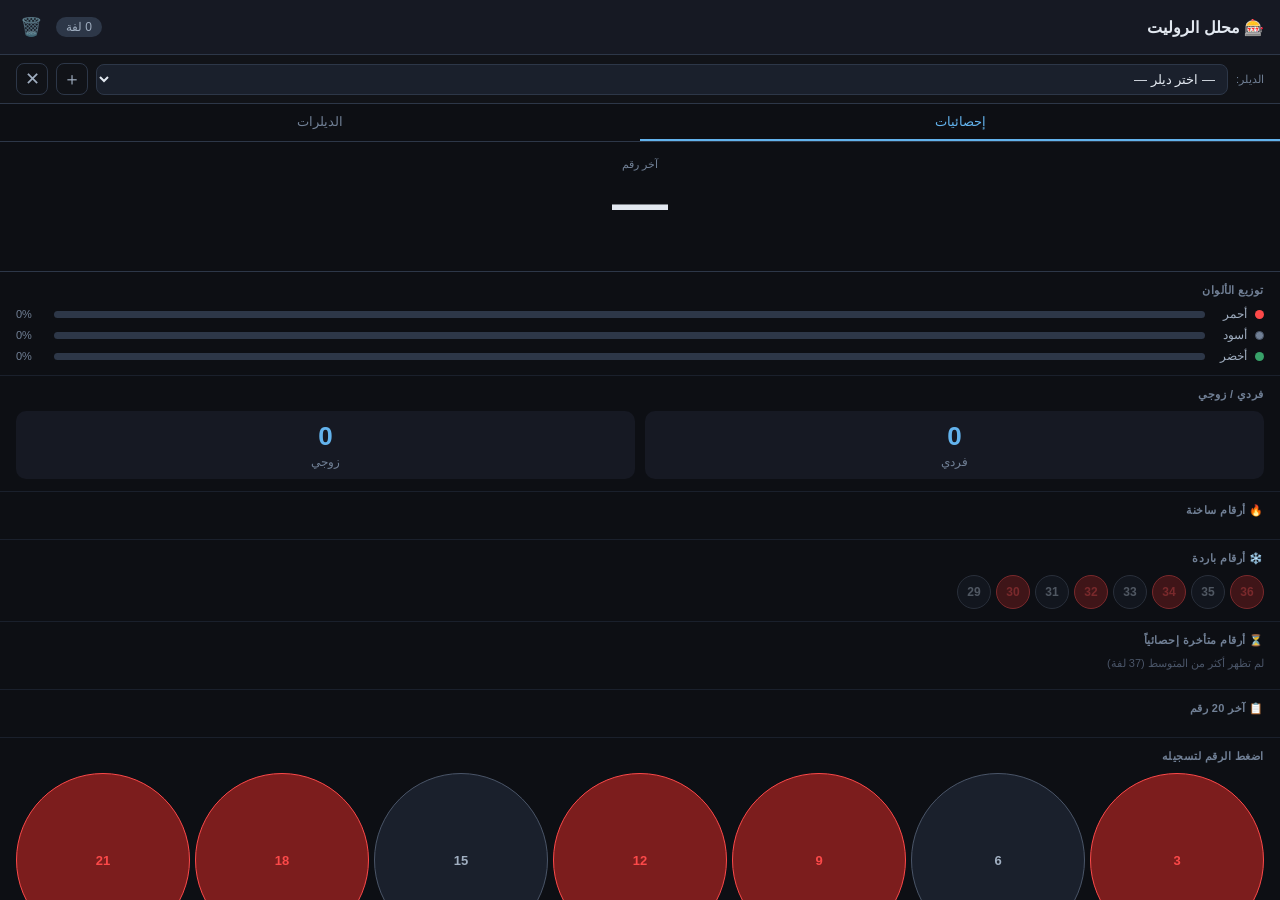
==== docs/index.html @ 73463839 "Add PWA for iOS (GitHub Pages)" ====
<!DOCTYPE html>
<html lang="ar" dir="rtl">
<head>
<meta charset="UTF-8"/>
<meta name="viewport" content="width=device-width,initial-scale=1,maximum-scale=1,user-scalable=no"/>
<meta name="apple-mobile-web-app-capable" content="yes"/>
<meta name="apple-mobile-web-app-status-bar-style" content="black-translucent"/>
<meta name="apple-mobile-web-app-title" content="روليت"/>
<meta name="theme-color" content="#0d0f14"/>
<link rel="manifest" href="manifest.json"/>
<link rel="apple-touch-icon" href="icon-192.png"/>
<title>محلل الروليت</title>
<style>
*{box-sizing:border-box;margin:0;padding:0;-webkit-tap-highlight-color:transparent}
html,body{height:100%;background:#0d0f14;color:#e2e8f0;font-family:'Segoe UI',Tahoma,sans-serif;overflow:hidden}

/* ── Layout ── */
#app{display:flex;flex-direction:column;height:100vh;height:100dvh}

/* ── Header ── */
.hdr{display:flex;align-items:center;justify-content:space-between;
  background:#161923;padding:12px 16px;border-bottom:1px solid #2d3748;flex-shrink:0}
.hdr-title{font-size:16px;font-weight:700}
.hdr-right{display:flex;align-items:center;gap:10px}
#total-badge{background:#2d3748;border-radius:12px;padding:3px 10px;font-size:12px;color:#a0aec0}
#clear-btn{background:none;border:none;font-size:18px;opacity:.6;cursor:pointer;padding:4px}

/* ── Dealer bar ── */
.dealer-bar{display:flex;align-items:center;gap:8px;padding:8px 16px;
  background:#111318;border-bottom:1px solid #2d3748;flex-shrink:0}
.dlr-lbl{font-size:11px;color:#718096;white-space:nowrap}
#dealer-select{flex:1;background:#1a202c;border:1px solid #2d3748;border-radius:8px;
  color:#e2e8f0;padding:6px 8px;font-size:13px;outline:none}
.dlr-btn{background:none;border:1px solid #2d3748;border-radius:8px;color:#a0aec0;
  width:32px;height:32px;font-size:18px;cursor:pointer;line-height:1;flex-shrink:0}
#add-dlr-btn:active{color:#68d391;border-color:#68d391}
#del-dlr-btn:active{color:#fc8181;border-color:#fc8181}

/* ── Add dealer form ── */
#add-dlr-form{display:none;align-items:center;gap:8px;padding:8px 16px;
  background:#0d1117;border-bottom:1px solid #2d3748;flex-shrink:0}
#add-dlr-form.show{display:flex}
#dlr-name-inp{flex:1;background:#1a202c;border:1px solid #2d3748;border-radius:8px;
  color:#e2e8f0;padding:7px 10px;font-size:14px;outline:none}
#save-dlr-btn{background:#2b6cb0;color:#fff;border:none;border-radius:8px;
  padding:7px 14px;font-size:13px;cursor:pointer}
#cancel-dlr-btn{background:#2d3748;color:#a0aec0;border:none;border-radius:8px;
  padding:7px 10px;font-size:13px;cursor:pointer}

/* ── Tabs ── */
.tabs{display:flex;border-bottom:1px solid #2d3748;flex-shrink:0}
.tab{flex:1;padding:10px;background:none;border:none;color:#718096;font-size:13px;
  cursor:pointer;border-bottom:2px solid transparent}
.tab.active{color:#63b3ed;border-bottom-color:#63b3ed}

/* ── Scrollable content ── */
.tab-content{flex:1;overflow-y:auto;-webkit-overflow-scrolling:touch}

/* ── Last number ── */
.last-box{text-align:center;padding:16px 0 12px;border-bottom:1px solid #2d3748}
.last-lbl{font-size:11px;color:#718096;margin-bottom:4px}
#last-num{font-size:56px;font-weight:900;line-height:1;min-height:62px}
#last-num.red{color:#fc4949}
#last-num.black{color:#e2e8f0}
#last-num.green{color:#38a169}
#last-dlr-tag{font-size:12px;color:#f6ad55;margin-top:4px;min-height:18px}

/* ── Sections ── */
.sec{padding:12px 16px;border-bottom:1px solid #1a202c}
.sec-title{font-size:11px;font-weight:600;color:#718096;text-transform:uppercase;
  letter-spacing:.5px;margin-bottom:10px}

/* Color bars */
.cbars{display:flex;flex-direction:column;gap:7px}
.brow{display:flex;align-items:center;gap:8px}
.dot{width:9px;height:9px;border-radius:50%;flex-shrink:0}
.dot.red{background:#fc4949}.dot.black{background:#718096;border:1px solid #4a5568}
.dot.green{background:#38a169}
.blbl{width:34px;font-size:12px;color:#a0aec0}
.btrack{flex:1;height:7px;background:#2d3748;border-radius:4px;overflow:hidden}
.bfill{height:100%;border-radius:4px;width:0;transition:width .4s}
.rf{background:#fc4949}.bf{background:#718096}.gf{background:#38a169}
.pct{font-size:11px;color:#718096;width:30px;text-align:left}

/* Odd/Even */
.two-col{display:flex;gap:10px}
.sbox{flex:1;background:#161923;border-radius:10px;padding:10px;text-align:center}
.sval{font-size:26px;font-weight:700;color:#63b3ed}
.slbl{font-size:12px;color:#718096;margin-top:3px}

/* Chips */
.chips{display:flex;flex-wrap:wrap;gap:5px}
.chip{width:34px;height:34px;border-radius:50%;display:flex;align-items:center;
  justify-content:center;font-size:12px;font-weight:700}
.chip.red{background:#7c1d1d;color:#fc4949;border:1px solid #fc4949}
.chip.black{background:#1a202c;color:#a0aec0;border:1px solid #4a5568}
.chip.green{background:#1c3a2b;color:#38a169;border:1px solid #38a169}
.chip.hot1{box-shadow:0 0 10px #f6ad55;border-color:#f6ad55;color:#f6ad55}
.chip.hot2{box-shadow:0 0 6px #fc8181}
.chip.cold{opacity:.45}
.hist-row{flex-direction:row-reverse}
.overdue-note{font-size:11px;color:#4a5568;margin-bottom:7px}

/* ── Number pad ── */
.numpad-section{padding:12px 16px 16px;flex-shrink:0}
.numpad-title{font-size:11px;font-weight:600;color:#718096;text-transform:uppercase;
  letter-spacing:.5px;margin-bottom:10px}
.numpad{display:grid;grid-template-columns:repeat(7,1fr);gap:5px}
.nkey{aspect-ratio:1;border-radius:50%;border:1px solid #2d3748;background:#161923;
  color:#e2e8f0;font-size:13px;font-weight:600;cursor:pointer;
  display:flex;align-items:center;justify-content:center;
  transition:transform .1s,background .1s;user-select:none}
.nkey:active{transform:scale(.88);background:#2d3748}
.nkey.red-key{background:#7c1d1d;color:#fc4949;border-color:#fc4949}
.nkey.black-key{background:#1a202c;color:#a0aec0;border-color:#4a5568}
.nkey.green-key{background:#1c3a2b;color:#38a169;border-color:#38a169}

/* ── Dealers tab ── */
.dlr-list{padding:12px 16px;display:flex;flex-direction:column;gap:14px}
.empty-msg{color:#4a5568;font-size:13px;text-align:center;padding:30px 0}
.dlr-card{background:#161923;border-radius:12px;border:1px solid #2d3748;padding:12px 14px}
.dlr-card-hdr{display:flex;justify-content:space-between;align-items:center;margin-bottom:10px}
.dlr-name{font-weight:700;font-size:14px;color:#f6ad55}
.dlr-spins{font-size:12px;color:#718096}
.fav-lbl{font-size:10px;color:#718096;margin-bottom:7px;text-transform:uppercase}
.fav-chips{display:flex;flex-wrap:wrap;gap:5px;padding-top:4px}
.fav-wrap{position:relative}
.fav-wrap .chip{width:30px;height:30px;font-size:11px}
.fav-rank{position:absolute;top:-5px;right:-5px;background:#f6ad55;color:#000;
  border-radius:50%;width:14px;height:14px;font-size:9px;font-weight:700;
  display:flex;align-items:center;justify-content:center}
.clr-row{display:flex;gap:8px;margin-top:10px}
.clr-pill{flex:1;background:#0d0f14;border-radius:8px;padding:6px;text-align:center}
.clr-pill .pv{font-size:16px;font-weight:700}
.clr-pill.rp .pv{color:#fc4949}
.clr-pill.bp .pv{color:#a0aec0}
.clr-pill.gp .pv{color:#38a169}
.clr-pill .pl{font-size:10px;color:#718096}
</style>
</head>
<body>
<div id="app">

  <!-- Header -->
  <div class="hdr">
    <span class="hdr-title">🎰 محلل الروليت</span>
    <div class="hdr-right">
      <span id="total-badge">0 لفة</span>
      <button id="clear-btn">🗑️</button>
    </div>
  </div>

  <!-- Dealer bar -->
  <div class="dealer-bar">
    <span class="dlr-lbl">الديلر:</span>
    <select id="dealer-select"><option value="">— اختر ديلر —</option></select>
    <button class="dlr-btn" id="add-dlr-btn">＋</button>
    <button class="dlr-btn" id="del-dlr-btn">✕</button>
  </div>

  <!-- Add dealer form -->
  <div id="add-dlr-form">
    <input id="dlr-name-inp" type="text" placeholder="اسم الديلر" maxlength="30"/>
    <button id="save-dlr-btn">حفظ</button>
    <button id="cancel-dlr-btn">إلغاء</button>
  </div>

  <!-- Tabs -->
  <div class="tabs">
    <button class="tab active" data-tab="main">إحصائيات</button>
    <button class="tab" data-tab="dealers">الديلرات</button>
  </div>

  <!-- ── Tab: Main ── -->
  <div id="tab-main" class="tab-content">

    <!-- Last number -->
    <div class="last-box">
      <div class="last-lbl">آخر رقم</div>
      <div id="last-num">—</div>
      <div id="last-dlr-tag"></div>
    </div>

    <!-- Colors -->
    <div class="sec">
      <div class="sec-title">توزيع الألوان</div>
      <div class="cbars">
        <div class="brow"><span class="dot red"></span><span class="blbl">أحمر</span>
          <div class="btrack"><div id="br" class="bfill rf"></div></div><span id="pr" class="pct">0%</span></div>
        <div class="brow"><span class="dot black"></span><span class="blbl">أسود</span>
          <div class="btrack"><div id="bb" class="bfill bf"></div></div><span id="pb" class="pct">0%</span></div>
        <div class="brow"><span class="dot green"></span><span class="blbl">أخضر</span>
          <div class="btrack"><div id="bg" class="bfill gf"></div></div><span id="pg" class="pct">0%</span></div>
      </div>
    </div>

    <!-- Odd/Even -->
    <div class="sec">
      <div class="sec-title">فردي / زوجي</div>
      <div class="two-col">
        <div class="sbox"><div class="sval" id="odd">0</div><div class="slbl">فردي</div></div>
        <div class="sbox"><div class="sval" id="even">0</div><div class="slbl">زوجي</div></div>
      </div>
    </div>

    <!-- Hot -->
    <div class="sec">
      <div class="sec-title">🔥 أرقام ساخنة</div>
      <div id="hot" class="chips"></div>
    </div>

    <!-- Cold -->
    <div class="sec">
      <div class="sec-title">❄️ أرقام باردة</div>
      <div id="cold" class="chips"></div>
    </div>

    <!-- Overdue -->
    <div class="sec">
      <div class="sec-title">⏳ أرقام متأخرة إحصائياً</div>
      <div class="overdue-note">لم تظهر أكثر من المتوسط (37 لفة)</div>
      <div id="overdue" class="chips"></div>
    </div>

    <!-- History -->
    <div class="sec">
      <div class="sec-title">📋 آخر 20 رقم</div>
      <div id="hist" class="chips hist-row"></div>
    </div>

    <!-- Number pad -->
    <div class="numpad-section">
      <div class="numpad-title">اضغط الرقم لتسجيله</div>
      <div class="numpad" id="numpad"></div>
    </div>

  </div><!-- /tab-main -->

  <!-- ── Tab: Dealers ── -->
  <div id="tab-dealers" class="tab-content" style="display:none">
    <div class="dlr-list" id="dlr-list"></div>
  </div>

</div>

<script>
const RED = new Set([1,3,5,7,9,12,14,16,18,19,21,23,25,27,30,32,34,36]);
function color(n){ return n===0?"green":RED.has(n)?"red":"black"; }

// ── State ──
let nums=[], dealers=[], curDealer="";

function load(){
  try{
    nums    = JSON.parse(localStorage.getItem("ra_nums")||"[]");
    dealers = JSON.parse(localStorage.getItem("ra_dealers")||"[]");
    curDealer = localStorage.getItem("ra_dealer")||"";
  }catch(e){ nums=[]; dealers=[]; curDealer=""; }
}

function save(){
  localStorage.setItem("ra_nums",    JSON.stringify(nums));
  localStorage.setItem("ra_dealers", JSON.stringify(dealers));
  localStorage.setItem("ra_dealer",  curDealer);
}

// ── Stats ──
function stats(arr){
  const freq={};
  for(let i=0;i<=36;i++) freq[i]=0;
  let r=0,b=0,g=0,odd=0,even=0;
  arr.forEach(({n})=>{
    freq[n]++;
    const c=color(n);
    if(c==="red")r++; else if(c==="black")b++; else g++;
    if(n!==0){n%2===1?odd++:even++;}
  });
  const total=arr.length;
  const lastSeen={};
  arr.forEach(({n},i)=>{ lastSeen[n]=i; });
  const overdue=[];
  for(let i=0;i<=36;i++){
    const last=lastSeen[i]!==undefined?lastSeen[i]:-1;
    const gap=total-1-last;
    if(gap>=37) overdue.push({n:i,gap});
  }
  overdue.sort((a,b)=>b.gap-a.gap);
  const sorted=Object.entries(freq)
    .map(([n,c])=>({n:parseInt(n),count:c}))
    .sort((a,b)=>b.count-a.count);
  return{freq,r,b,g,odd,even,total,sorted,overdue};
}

// ── Chip ──
function chip(n,cls=""){
  const d=document.createElement("div");
  d.className=`chip ${color(n)} ${cls}`.trim();
  d.textContent=n;
  return d;
}

// ── Render main ──
function renderMain(){
  const s=stats(nums);
  document.getElementById("total-badge").textContent=`${s.total} لفة`;

  const ln=document.getElementById("last-num");
  const lt=document.getElementById("last-dlr-tag");
  if(nums.length){
    const last=nums[nums.length-1];
    ln.textContent=last.n; ln.className=color(last.n);
    lt.textContent=last.dealer?`الديلر: ${last.dealer}`:"";
  } else { ln.textContent="—"; ln.className=""; lt.textContent=""; }

  const t=s.total;
  const pr=t?Math.round(s.r/t*100):0;
  const pb=t?Math.round(s.b/t*100):0;
  const pg=t?Math.round(s.g/t*100):0;
  document.getElementById("br").style.width=pr+"%";
  document.getElementById("bb").style.width=pb+"%";
  document.getElementById("bg").style.width=pg+"%";
  document.getElementById("pr").textContent=pr+"%";
  document.getElementById("pb").textContent=pb+"%";
  document.getElementById("pg").textContent=pg+"%";

  document.getElementById("odd").textContent=s.odd;
  document.getElementById("even").textContent=s.even;

  const hotEl=document.getElementById("hot"); hotEl.innerHTML="";
  s.sorted.filter(x=>x.count>0).slice(0,8).forEach((x,i)=>{
    const c=chip(x.n,i===0?"hot1":i<=2?"hot2":"");
    c.title=`${x.count} مرة`; hotEl.appendChild(c);
  });

  const coldEl=document.getElementById("cold"); coldEl.innerHTML="";
  s.sorted.slice().reverse().slice(0,8).forEach(x=>{
    const c=chip(x.n,"cold"); c.title=`${x.count} مرة`; coldEl.appendChild(c);
  });

  const odEl=document.getElementById("overdue"); odEl.innerHTML="";
  s.overdue.slice(0,10).forEach(x=>{
    const c=chip(x.n); c.title=`غائب ${x.gap} لفة`; odEl.appendChild(c);
  });

  const histEl=document.getElementById("hist"); histEl.innerHTML="";
  nums.slice(-20).forEach(({n})=>histEl.appendChild(chip(n)));
}

// ── Render dealers ──
function renderDealers(){
  const el=document.getElementById("dlr-list"); el.innerHTML="";
  if(!dealers.length){
    el.innerHTML='<div class="empty-msg">لا يوجد ديلرات.<br/>اضغط ＋ لإضافة ديلر.</div>';
    return;
  }
  dealers.forEach(name=>{
    const dn=nums.filter(x=>x.dealer===name);
    const card=document.createElement("div"); card.className="dlr-card";
    if(!dn.length){
      card.innerHTML=`<div class="dlr-card-hdr"><span class="dlr-name">👤 ${name}</span><span class="dlr-spins">لا توجد بيانات</span></div>`;
      el.appendChild(card); return;
    }
    const s=stats(dn);
    const t=dn.length;
    const pr=Math.round(s.r/t*100), pb=Math.round(s.b/t*100), pg=Math.round(s.g/t*100);
    const top5=s.sorted.filter(x=>x.count>0).slice(0,5);

    card.innerHTML=`<div class="dlr-card-hdr"><span class="dlr-name">👤 ${name}</span><span class="dlr-spins">${t} لفة</span></div>
      <div class="fav-lbl">الأرقام المفضلة</div>
      <div class="fav-chips" id="fav-${name}"></div>
      <div class="clr-row">
        <div class="clr-pill rp"><div class="pv">${pr}%</div><div class="pl">أحمر</div></div>
        <div class="clr-pill bp"><div class="pv">${pb}%</div><div class="pl">أسود</div></div>
        <div class="clr-pill gp"><div class="pv">${pg}%</div><div class="pl">أخضر</div></div>
      </div>`;
    el.appendChild(card);

    const fc=card.querySelector(`#fav-${name}`);
    top5.forEach((x,i)=>{
      const w=document.createElement("div"); w.className="fav-wrap";
      const c=chip(x.n); c.title=`${x.count} مرة`;
      const rk=document.createElement("div"); rk.className="fav-rank"; rk.textContent=i+1;
      w.appendChild(c); w.appendChild(rk); fc.appendChild(w);
    });
  });
}

// ── Dealer select ──
function refreshSelect(){
  const sel=document.getElementById("dealer-select");
  sel.innerHTML='<option value="">— اختر ديلر —</option>';
  dealers.forEach(n=>{
    const o=document.createElement("option");
    o.value=n; o.textContent=n;
    if(n===curDealer) o.selected=true;
    sel.appendChild(o);
  });
}

// ── Full render ──
function render(){ renderMain(); renderDealers(); refreshSelect(); }

// ── Number pad ──
function buildPad(){
  const pad=document.getElementById("numpad");
  const order=[
    3,6,9,12,15,18,21,
    2,5,8,11,14,17,20,
    1,4,7,10,13,16,19,
    22,23,24,25,26,27,28,
    29,30,31,32,33,34,35,
    36,0
  ];
  order.forEach(n=>{
    const btn=document.createElement("button");
    btn.className=`nkey ${color(n)}-key`;
    btn.textContent=n;
    btn.addEventListener("click",()=>addNum(n));
    pad.appendChild(btn);
  });
}

function addNum(n){
  nums.push({n,t:Date.now(),dealer:curDealer||null});
  save(); render();
  // Haptic feedback on iOS
  if(navigator.vibrate) navigator.vibrate(30);
}

// ── Tabs ──
document.querySelectorAll(".tab").forEach(btn=>{
  btn.addEventListener("click",()=>{
    document.querySelectorAll(".tab").forEach(t=>t.classList.remove("active"));
    btn.classList.add("active");
    document.getElementById("tab-main").style.display   = btn.dataset.tab==="main"   ?"":"none";
    document.getElementById("tab-dealers").style.display= btn.dataset.tab==="dealers"?"":"none";
  });
});

// ── Dealer controls ──
document.getElementById("dealer-select").addEventListener("change",e=>{
  curDealer=e.target.value; save();
});

document.getElementById("add-dlr-btn").addEventListener("click",()=>{
  document.getElementById("add-dlr-form").classList.add("show");
  document.getElementById("dlr-name-inp").focus();
});
document.getElementById("cancel-dlr-btn").addEventListener("click",()=>{
  document.getElementById("add-dlr-form").classList.remove("show");
  document.getElementById("dlr-name-inp").value="";
});
document.getElementById("save-dlr-btn").addEventListener("click",saveDealer);
document.getElementById("dlr-name-inp").addEventListener("keydown",e=>{
  if(e.key==="Enter") saveDealer();
  if(e.key==="Escape") document.getElementById("cancel-dlr-btn").click();
});

function saveDealer(){
  const inp=document.getElementById("dlr-name-inp");
  const name=inp.value.trim();
  if(!name) return;
  if(!dealers.includes(name)){ dealers.push(name); }
  curDealer=name; inp.value="";
  document.getElementById("add-dlr-form").classList.remove("show");
  save(); refreshSelect(); renderDealers();
  document.getElementById("dealer-select").value=name;
}

document.getElementById("del-dlr-btn").addEventListener("click",()=>{
  if(!curDealer) return;
  if(!confirm(`حذف الديلر "${curDealer}"؟`)) return;
  dealers=dealers.filter(d=>d!==curDealer);
  curDealer=""; save(); refreshSelect(); renderDealers();
});

document.getElementById("clear-btn").addEventListener("click",()=>{
  if(!confirm("مسح جميع الأرقام المسجلة؟")) return;
  nums=[]; save(); render();
});

// ── Service Worker ──
if("serviceWorker" in navigator){
  navigator.serviceWorker.register("./sw.js").catch(()=>{});
}

// ── Init ──
load();
buildPad();
render();
</script>
</body>
</html>
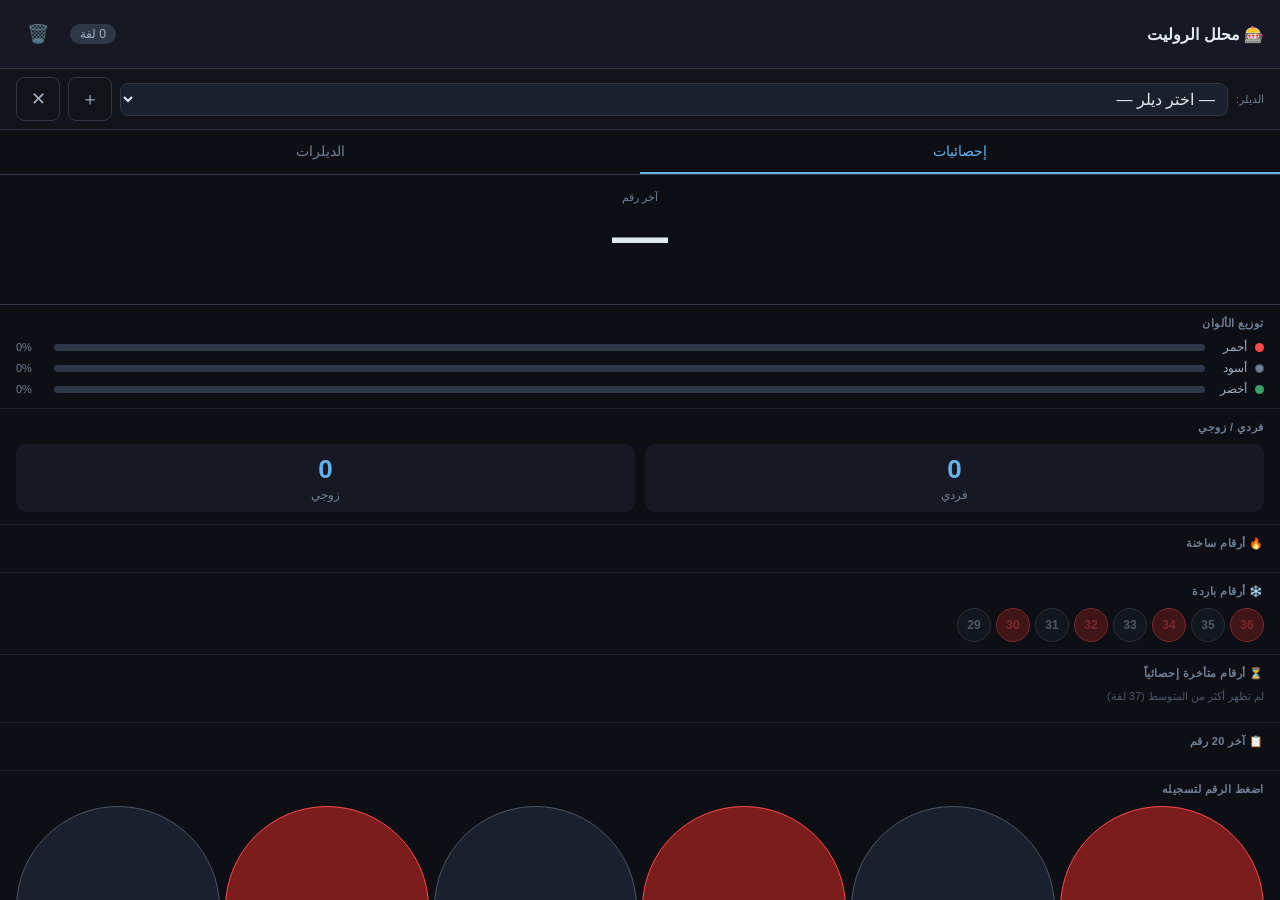
==== commit 4e4dc24d: "Fix iOS Safari: safe-area, font, numpad grid, touch targets, keyboard resize, visualViewport" ====
--- a/docs/index.html
+++ b/docs/index.html
@@ -2,7 +2,7 @@
 <html lang="ar" dir="rtl">
 <head>
 <meta charset="UTF-8"/>
-<meta name="viewport" content="width=device-width,initial-scale=1,maximum-scale=1,user-scalable=no"/>
+<meta name="viewport" content="width=device-width,initial-scale=1,viewport-fit=cover,maximum-scale=1,user-scalable=no"/>
 <meta name="apple-mobile-web-app-capable" content="yes"/>
 <meta name="apple-mobile-web-app-status-bar-style" content="black-translucent"/>
 <meta name="apple-mobile-web-app-title" content="روليت"/>
@@ -12,86 +12,50 @@
 <title>محلل الروليت</title>
 <style>
 *{box-sizing:border-box;margin:0;padding:0;-webkit-tap-highlight-color:transparent}
-html,body{height:100%;background:#0d0f14;color:#e2e8f0;font-family:'Segoe UI',Tahoma,sans-serif;overflow:hidden}
-
-/* ── Layout ── */
+html,body{height:100%;background:#0d0f14;color:#e2e8f0;font-family:-apple-system,BlinkMacSystemFont,'Segoe UI',Tahoma,sans-serif;overscroll-behavior:none;overflow:hidden}
 #app{display:flex;flex-direction:column;height:100vh;height:100dvh}
-
-/* ── Header ── */
-.hdr{display:flex;align-items:center;justify-content:space-between;
-  background:#161923;padding:12px 16px;border-bottom:1px solid #2d3748;flex-shrink:0}
+.hdr{display:flex;align-items:center;justify-content:space-between;background:#161923;padding:12px 16px;padding-top:calc(12px + env(safe-area-inset-top));border-bottom:1px solid #2d3748;flex-shrink:0}
 .hdr-title{font-size:16px;font-weight:700}
 .hdr-right{display:flex;align-items:center;gap:10px}
 #total-badge{background:#2d3748;border-radius:12px;padding:3px 10px;font-size:12px;color:#a0aec0}
-#clear-btn{background:none;border:none;font-size:18px;opacity:.6;cursor:pointer;padding:4px}
-
-/* ── Dealer bar ── */
-.dealer-bar{display:flex;align-items:center;gap:8px;padding:8px 16px;
-  background:#111318;border-bottom:1px solid #2d3748;flex-shrink:0}
+#clear-btn{background:none;border:none;font-size:18px;opacity:.6;cursor:pointer;min-width:44px;min-height:44px}
+.dealer-bar{display:flex;align-items:center;gap:8px;padding:8px 16px;background:#111318;border-bottom:1px solid #2d3748;flex-shrink:0}
 .dlr-lbl{font-size:11px;color:#718096;white-space:nowrap}
-#dealer-select{flex:1;background:#1a202c;border:1px solid #2d3748;border-radius:8px;
-  color:#e2e8f0;padding:6px 8px;font-size:13px;outline:none}
-.dlr-btn{background:none;border:1px solid #2d3748;border-radius:8px;color:#a0aec0;
-  width:32px;height:32px;font-size:18px;cursor:pointer;line-height:1;flex-shrink:0}
+#dealer-select{flex:1;background:#1a202c;border:1px solid #2d3748;border-radius:8px;color:#e2e8f0;padding:6px 8px;font-size:16px;outline:none}
+.dlr-btn{background:none;border:1px solid #2d3748;border-radius:8px;color:#a0aec0;min-width:44px;min-height:44px;font-size:18px;cursor:pointer;line-height:1;flex-shrink:0}
 #add-dlr-btn:active{color:#68d391;border-color:#68d391}
 #del-dlr-btn:active{color:#fc8181;border-color:#fc8181}
-
-/* ── Add dealer form ── */
-#add-dlr-form{display:none;align-items:center;gap:8px;padding:8px 16px;
-  background:#0d1117;border-bottom:1px solid #2d3748;flex-shrink:0}
+#add-dlr-form{display:none;align-items:center;gap:8px;padding:8px 16px;background:#0d1117;border-bottom:1px solid #2d3748;flex-shrink:0}
 #add-dlr-form.show{display:flex}
-#dlr-name-inp{flex:1;background:#1a202c;border:1px solid #2d3748;border-radius:8px;
-  color:#e2e8f0;padding:7px 10px;font-size:14px;outline:none}
-#save-dlr-btn{background:#2b6cb0;color:#fff;border:none;border-radius:8px;
-  padding:7px 14px;font-size:13px;cursor:pointer}
-#cancel-dlr-btn{background:#2d3748;color:#a0aec0;border:none;border-radius:8px;
-  padding:7px 10px;font-size:13px;cursor:pointer}
-
-/* ── Tabs ── */
+#dlr-name-inp{flex:1;background:#1a202c;border:1px solid #2d3748;border-radius:8px;color:#e2e8f0;padding:10px;font-size:16px;outline:none}
+#save-dlr-btn{background:#2b6cb0;color:#fff;border:none;border-radius:8px;padding:10px 14px;font-size:14px;cursor:pointer;min-height:44px}
+#cancel-dlr-btn{background:#2d3748;color:#a0aec0;border:none;border-radius:8px;padding:10px;font-size:14px;cursor:pointer;min-height:44px}
 .tabs{display:flex;border-bottom:1px solid #2d3748;flex-shrink:0}
-.tab{flex:1;padding:10px;background:none;border:none;color:#718096;font-size:13px;
-  cursor:pointer;border-bottom:2px solid transparent}
+.tab{flex:1;padding:12px;background:none;border:none;color:#718096;font-size:14px;cursor:pointer;border-bottom:2px solid transparent;min-height:44px}
 .tab.active{color:#63b3ed;border-bottom-color:#63b3ed}
-
-/* ── Scrollable content ── */
-.tab-content{flex:1;overflow-y:auto;-webkit-overflow-scrolling:touch}
-
-/* ── Last number ── */
+.tab-content{flex:1;overflow-y:auto;-webkit-overflow-scrolling:touch;overscroll-behavior:contain}
 .last-box{text-align:center;padding:16px 0 12px;border-bottom:1px solid #2d3748}
 .last-lbl{font-size:11px;color:#718096;margin-bottom:4px}
 #last-num{font-size:56px;font-weight:900;line-height:1;min-height:62px}
-#last-num.red{color:#fc4949}
-#last-num.black{color:#e2e8f0}
-#last-num.green{color:#38a169}
+#last-num.red{color:#fc4949}#last-num.black{color:#e2e8f0}#last-num.green{color:#38a169}
 #last-dlr-tag{font-size:12px;color:#f6ad55;margin-top:4px;min-height:18px}
-
-/* ── Sections ── */
 .sec{padding:12px 16px;border-bottom:1px solid #1a202c}
-.sec-title{font-size:11px;font-weight:600;color:#718096;text-transform:uppercase;
-  letter-spacing:.5px;margin-bottom:10px}
-
-/* Color bars */
+.sec-title{font-size:11px;font-weight:600;color:#718096;text-transform:uppercase;letter-spacing:.5px;margin-bottom:10px}
 .cbars{display:flex;flex-direction:column;gap:7px}
 .brow{display:flex;align-items:center;gap:8px}
 .dot{width:9px;height:9px;border-radius:50%;flex-shrink:0}
-.dot.red{background:#fc4949}.dot.black{background:#718096;border:1px solid #4a5568}
-.dot.green{background:#38a169}
+.dot.red{background:#fc4949}.dot.black{background:#718096;border:1px solid #4a5568}.dot.green{background:#38a169}
 .blbl{width:34px;font-size:12px;color:#a0aec0}
 .btrack{flex:1;height:7px;background:#2d3748;border-radius:4px;overflow:hidden}
 .bfill{height:100%;border-radius:4px;width:0;transition:width .4s}
 .rf{background:#fc4949}.bf{background:#718096}.gf{background:#38a169}
 .pct{font-size:11px;color:#718096;width:30px;text-align:left}
-
-/* Odd/Even */
 .two-col{display:flex;gap:10px}
 .sbox{flex:1;background:#161923;border-radius:10px;padding:10px;text-align:center}
 .sval{font-size:26px;font-weight:700;color:#63b3ed}
 .slbl{font-size:12px;color:#718096;margin-top:3px}
-
-/* Chips */
 .chips{display:flex;flex-wrap:wrap;gap:5px}
-.chip{width:34px;height:34px;border-radius:50%;display:flex;align-items:center;
-  justify-content:center;font-size:12px;font-weight:700}
+.chip{width:34px;height:34px;border-radius:50%;display:flex;align-items:center;justify-content:center;font-size:12px;font-weight:700}
 .chip.red{background:#7c1d1d;color:#fc4949;border:1px solid #fc4949}
 .chip.black{background:#1a202c;color:#a0aec0;border:1px solid #4a5568}
 .chip.green{background:#1c3a2b;color:#38a169;border:1px solid #38a169}
@@ -100,101 +64,70 @@
 .chip.cold{opacity:.45}
 .hist-row{flex-direction:row-reverse}
 .overdue-note{font-size:11px;color:#4a5568;margin-bottom:7px}
-
-/* ── Number pad ── */
-.numpad-section{padding:12px 16px 16px;flex-shrink:0}
-.numpad-title{font-size:11px;font-weight:600;color:#718096;text-transform:uppercase;
-  letter-spacing:.5px;margin-bottom:10px}
-.numpad{display:grid;grid-template-columns:repeat(7,1fr);gap:5px}
-.nkey{aspect-ratio:1;border-radius:50%;border:1px solid #2d3748;background:#161923;
-  color:#e2e8f0;font-size:13px;font-weight:600;cursor:pointer;
-  display:flex;align-items:center;justify-content:center;
-  transition:transform .1s,background .1s;user-select:none}
-.nkey:active{transform:scale(.88);background:#2d3748}
+.numpad-section{padding:12px 16px;padding-bottom:calc(16px + env(safe-area-inset-bottom))}
+.numpad-title{font-size:11px;font-weight:600;color:#718096;text-transform:uppercase;letter-spacing:.5px;margin-bottom:10px}
+.numpad{display:grid;grid-template-columns:repeat(6,1fr);gap:5px}
+.nkey{aspect-ratio:1;min-height:44px;border-radius:50%;border:1px solid #2d3748;background:#161923;color:#e2e8f0;font-size:14px;font-weight:600;cursor:pointer;display:flex;align-items:center;justify-content:center;transition:transform .1s,background .1s;user-select:none}
+.nkey:active{transform:scale(.85);background:#2d3748}
 .nkey.red-key{background:#7c1d1d;color:#fc4949;border-color:#fc4949}
 .nkey.black-key{background:#1a202c;color:#a0aec0;border-color:#4a5568}
 .nkey.green-key{background:#1c3a2b;color:#38a169;border-color:#38a169}
-
-/* ── Dealers tab ── */
-.dlr-list{padding:12px 16px;display:flex;flex-direction:column;gap:14px}
+.zero-key{grid-column:3/span 2;border-radius:22px;aspect-ratio:unset;height:44px}
+.dlr-list{padding:12px 16px;display:flex;flex-direction:column;gap:14px;padding-bottom:calc(16px + env(safe-area-inset-bottom))}
 .empty-msg{color:#4a5568;font-size:13px;text-align:center;padding:30px 0}
 .dlr-card{background:#161923;border-radius:12px;border:1px solid #2d3748;padding:12px 14px}
 .dlr-card-hdr{display:flex;justify-content:space-between;align-items:center;margin-bottom:10px}
 .dlr-name{font-weight:700;font-size:14px;color:#f6ad55}
 .dlr-spins{font-size:12px;color:#718096}
 .fav-lbl{font-size:10px;color:#718096;margin-bottom:7px;text-transform:uppercase}
-.fav-chips{display:flex;flex-wrap:wrap;gap:5px;padding-top:4px}
+.fav-chips{display:flex;flex-wrap:wrap;gap:5px;padding-top:6px}
 .fav-wrap{position:relative}
-.fav-wrap .chip{width:30px;height:30px;font-size:11px}
-.fav-rank{position:absolute;top:-5px;right:-5px;background:#f6ad55;color:#000;
-  border-radius:50%;width:14px;height:14px;font-size:9px;font-weight:700;
-  display:flex;align-items:center;justify-content:center}
+.fav-wrap .chip{width:32px;height:32px;font-size:11px}
+.fav-rank{position:absolute;top:-5px;right:-5px;background:#f6ad55;color:#000;border-radius:50%;width:14px;height:14px;font-size:9px;font-weight:700;display:flex;align-items:center;justify-content:center}
 .clr-row{display:flex;gap:8px;margin-top:10px}
 .clr-pill{flex:1;background:#0d0f14;border-radius:8px;padding:6px;text-align:center}
 .clr-pill .pv{font-size:16px;font-weight:700}
-.clr-pill.rp .pv{color:#fc4949}
-.clr-pill.bp .pv{color:#a0aec0}
-.clr-pill.gp .pv{color:#38a169}
+.clr-pill.rp .pv{color:#fc4949}.clr-pill.bp .pv{color:#a0aec0}.clr-pill.gp .pv{color:#38a169}
 .clr-pill .pl{font-size:10px;color:#718096}
 </style>
 </head>
 <body>
 <div id="app">
-
-  <!-- Header -->
   <div class="hdr">
     <span class="hdr-title">🎰 محلل الروليت</span>
-    <div class="hdr-right">
-      <span id="total-badge">0 لفة</span>
-      <button id="clear-btn">🗑️</button>
-    </div>
-  </div>
-
-  <!-- Dealer bar -->
+    <div class="hdr-right"><span id="total-badge">0 لفة</span><button id="clear-btn">🗑️</button></div>
+  </div>
   <div class="dealer-bar">
     <span class="dlr-lbl">الديلر:</span>
     <select id="dealer-select"><option value="">— اختر ديلر —</option></select>
     <button class="dlr-btn" id="add-dlr-btn">＋</button>
     <button class="dlr-btn" id="del-dlr-btn">✕</button>
   </div>
-
-  <!-- Add dealer form -->
   <div id="add-dlr-form">
-    <input id="dlr-name-inp" type="text" placeholder="اسم الديلر" maxlength="30"/>
+    <input id="dlr-name-inp" type="text" inputmode="text" autocomplete="off"
+           autocorrect="off" autocapitalize="words" spellcheck="false"
+           placeholder="اسم الديلر" maxlength="30"/>
     <button id="save-dlr-btn">حفظ</button>
     <button id="cancel-dlr-btn">إلغاء</button>
   </div>
-
-  <!-- Tabs -->
   <div class="tabs">
     <button class="tab active" data-tab="main">إحصائيات</button>
     <button class="tab" data-tab="dealers">الديلرات</button>
   </div>
-
-  <!-- ── Tab: Main ── -->
   <div id="tab-main" class="tab-content">
-
-    <!-- Last number -->
     <div class="last-box">
       <div class="last-lbl">آخر رقم</div>
       <div id="last-num">—</div>
       <div id="last-dlr-tag"></div>
     </div>
-
-    <!-- Colors -->
     <div class="sec">
       <div class="sec-title">توزيع الألوان</div>
       <div class="cbars">
-        <div class="brow"><span class="dot red"></span><span class="blbl">أحمر</span>
-          <div class="btrack"><div id="br" class="bfill rf"></div></div><span id="pr" class="pct">0%</span></div>
-        <div class="brow"><span class="dot black"></span><span class="blbl">أسود</span>
-          <div class="btrack"><div id="bb" class="bfill bf"></div></div><span id="pb" class="pct">0%</span></div>
-        <div class="brow"><span class="dot green"></span><span class="blbl">أخضر</span>
-          <div class="btrack"><div id="bg" class="bfill gf"></div></div><span id="pg" class="pct">0%</span></div>
+        <div class="brow"><span class="dot red"></span><span class="blbl">أحمر</span><div class="btrack"><div id="br" class="bfill rf"></div></div><span id="pr" class="pct">0%</span></div>
+        <div class="brow"><span class="dot black"></span><span class="blbl">أسود</span><div class="btrack"><div id="bb" class="bfill bf"></div></div><span id="pb" class="pct">0%</span></div>
+        <div class="brow"><span class="dot green"></span><span class="blbl">أخضر</span><div class="btrack"><div id="bg" class="bfill gf"></div></div><span id="pg" class="pct">0%</span></div>
       </div>
     </div>
-
-    <!-- Odd/Even -->
     <div class="sec">
       <div class="sec-title">فردي / زوجي</div>
       <div class="two-col">
@@ -202,292 +135,121 @@
         <div class="sbox"><div class="sval" id="even">0</div><div class="slbl">زوجي</div></div>
       </div>
     </div>
-
-    <!-- Hot -->
-    <div class="sec">
-      <div class="sec-title">🔥 أرقام ساخنة</div>
-      <div id="hot" class="chips"></div>
-    </div>
-
-    <!-- Cold -->
-    <div class="sec">
-      <div class="sec-title">❄️ أرقام باردة</div>
-      <div id="cold" class="chips"></div>
-    </div>
-
-    <!-- Overdue -->
+    <div class="sec"><div class="sec-title">🔥 أرقام ساخنة</div><div id="hot" class="chips"></div></div>
+    <div class="sec"><div class="sec-title">❄️ أرقام باردة</div><div id="cold" class="chips"></div></div>
     <div class="sec">
       <div class="sec-title">⏳ أرقام متأخرة إحصائياً</div>
       <div class="overdue-note">لم تظهر أكثر من المتوسط (37 لفة)</div>
       <div id="overdue" class="chips"></div>
     </div>
-
-    <!-- History -->
-    <div class="sec">
-      <div class="sec-title">📋 آخر 20 رقم</div>
-      <div id="hist" class="chips hist-row"></div>
-    </div>
-
-    <!-- Number pad -->
+    <div class="sec"><div class="sec-title">📋 آخر 20 رقم</div><div id="hist" class="chips hist-row"></div></div>
     <div class="numpad-section">
       <div class="numpad-title">اضغط الرقم لتسجيله</div>
       <div class="numpad" id="numpad"></div>
     </div>
-
-  </div><!-- /tab-main -->
-
-  <!-- ── Tab: Dealers ── -->
+  </div>
   <div id="tab-dealers" class="tab-content" style="display:none">
     <div class="dlr-list" id="dlr-list"></div>
   </div>
-
 </div>
-
 <script>
-const RED = new Set([1,3,5,7,9,12,14,16,18,19,21,23,25,27,30,32,34,36]);
-function color(n){ return n===0?"green":RED.has(n)?"red":"black"; }
-
-// ── State ──
-let nums=[], dealers=[], curDealer="";
-
-function load(){
-  try{
-    nums    = JSON.parse(localStorage.getItem("ra_nums")||"[]");
-    dealers = JSON.parse(localStorage.getItem("ra_dealers")||"[]");
-    curDealer = localStorage.getItem("ra_dealer")||"";
-  }catch(e){ nums=[]; dealers=[]; curDealer=""; }
-}
-
-function save(){
-  localStorage.setItem("ra_nums",    JSON.stringify(nums));
-  localStorage.setItem("ra_dealers", JSON.stringify(dealers));
-  localStorage.setItem("ra_dealer",  curDealer);
-}
-
-// ── Stats ──
+const RED=new Set([1,3,5,7,9,12,14,16,18,19,21,23,25,27,30,32,34,36]);
+function color(n){return n===0?"green":RED.has(n)?"red":"black";}
+let nums=[],dealers=[],curDealer="";
+function load(){try{nums=JSON.parse(localStorage.getItem("ra_nums")||"[]");dealers=JSON.parse(localStorage.getItem("ra_dealers")||"[]");curDealer=localStorage.getItem("ra_dealer")||"";}catch(e){nums=[];dealers=[];curDealer="";}}
+function save(){localStorage.setItem("ra_nums",JSON.stringify(nums));localStorage.setItem("ra_dealers",JSON.stringify(dealers));localStorage.setItem("ra_dealer",curDealer);}
 function stats(arr){
-  const freq={};
-  for(let i=0;i<=36;i++) freq[i]=0;
+  const freq={};for(let i=0;i<=36;i++)freq[i]=0;
   let r=0,b=0,g=0,odd=0,even=0;
-  arr.forEach(({n})=>{
-    freq[n]++;
-    const c=color(n);
-    if(c==="red")r++; else if(c==="black")b++; else g++;
-    if(n!==0){n%2===1?odd++:even++;}
-  });
-  const total=arr.length;
-  const lastSeen={};
-  arr.forEach(({n},i)=>{ lastSeen[n]=i; });
+  arr.forEach(({n})=>{freq[n]++;const c=color(n);if(c==="red")r++;else if(c==="black")b++;else g++;if(n!==0){n%2===1?odd++:even++;}});
+  const total=arr.length,lastSeen={};
+  arr.forEach(({n},i)=>{lastSeen[n]=i;});
   const overdue=[];
-  for(let i=0;i<=36;i++){
-    const last=lastSeen[i]!==undefined?lastSeen[i]:-1;
-    const gap=total-1-last;
-    if(gap>=37) overdue.push({n:i,gap});
-  }
+  for(let i=0;i<=36;i++){const last=lastSeen[i]!==undefined?lastSeen[i]:-1;const gap=total-1-last;if(gap>=37)overdue.push({n:i,gap});}
   overdue.sort((a,b)=>b.gap-a.gap);
-  const sorted=Object.entries(freq)
-    .map(([n,c])=>({n:parseInt(n),count:c}))
-    .sort((a,b)=>b.count-a.count);
-  return{freq,r,b,g,odd,even,total,sorted,overdue};
-}
-
-// ── Chip ──
-function chip(n,cls=""){
-  const d=document.createElement("div");
-  d.className=`chip ${color(n)} ${cls}`.trim();
-  d.textContent=n;
-  return d;
-}
-
-// ── Render main ──
+  const sorted=Object.entries(freq).map(([n,c])=>({n:parseInt(n),count:c})).sort((a,b)=>b.count-a.count);
+  return{r,b,g,odd,even,total,sorted,overdue};
+}
+function chip(n,cls=""){const d=document.createElement("div");d.className=`chip ${color(n)} ${cls}`.trim();d.textContent=n;return d;}
 function renderMain(){
   const s=stats(nums);
   document.getElementById("total-badge").textContent=`${s.total} لفة`;
-
-  const ln=document.getElementById("last-num");
-  const lt=document.getElementById("last-dlr-tag");
-  if(nums.length){
-    const last=nums[nums.length-1];
-    ln.textContent=last.n; ln.className=color(last.n);
-    lt.textContent=last.dealer?`الديلر: ${last.dealer}`:"";
-  } else { ln.textContent="—"; ln.className=""; lt.textContent=""; }
-
-  const t=s.total;
-  const pr=t?Math.round(s.r/t*100):0;
-  const pb=t?Math.round(s.b/t*100):0;
-  const pg=t?Math.round(s.g/t*100):0;
-  document.getElementById("br").style.width=pr+"%";
-  document.getElementById("bb").style.width=pb+"%";
-  document.getElementById("bg").style.width=pg+"%";
-  document.getElementById("pr").textContent=pr+"%";
-  document.getElementById("pb").textContent=pb+"%";
-  document.getElementById("pg").textContent=pg+"%";
-
-  document.getElementById("odd").textContent=s.odd;
-  document.getElementById("even").textContent=s.even;
-
-  const hotEl=document.getElementById("hot"); hotEl.innerHTML="";
-  s.sorted.filter(x=>x.count>0).slice(0,8).forEach((x,i)=>{
-    const c=chip(x.n,i===0?"hot1":i<=2?"hot2":"");
-    c.title=`${x.count} مرة`; hotEl.appendChild(c);
-  });
-
-  const coldEl=document.getElementById("cold"); coldEl.innerHTML="";
-  s.sorted.slice().reverse().slice(0,8).forEach(x=>{
-    const c=chip(x.n,"cold"); c.title=`${x.count} مرة`; coldEl.appendChild(c);
-  });
-
-  const odEl=document.getElementById("overdue"); odEl.innerHTML="";
-  s.overdue.slice(0,10).forEach(x=>{
-    const c=chip(x.n); c.title=`غائب ${x.gap} لفة`; odEl.appendChild(c);
-  });
-
-  const histEl=document.getElementById("hist"); histEl.innerHTML="";
+  const ln=document.getElementById("last-num"),lt=document.getElementById("last-dlr-tag");
+  if(nums.length){const last=nums[nums.length-1];ln.textContent=last.n;ln.className=color(last.n);lt.textContent=last.dealer?`الديلر: ${last.dealer}`:"";
+  }else{ln.textContent="—";ln.className="";lt.textContent="";}
+  const t=s.total,pr=t?Math.round(s.r/t*100):0,pb=t?Math.round(s.b/t*100):0,pg=t?Math.round(s.g/t*100):0;
+  document.getElementById("br").style.width=pr+"%";document.getElementById("bb").style.width=pb+"%";document.getElementById("bg").style.width=pg+"%";
+  document.getElementById("pr").textContent=pr+"%";document.getElementById("pb").textContent=pb+"%";document.getElementById("pg").textContent=pg+"%";
+  document.getElementById("odd").textContent=s.odd;document.getElementById("even").textContent=s.even;
+  const hotEl=document.getElementById("hot");hotEl.innerHTML="";
+  s.sorted.filter(x=>x.count>0).slice(0,8).forEach((x,i)=>{const c=chip(x.n,i===0?"hot1":i<=2?"hot2":"");c.title=`${x.count} مرة`;hotEl.appendChild(c);});
+  const coldEl=document.getElementById("cold");coldEl.innerHTML="";
+  s.sorted.slice().reverse().slice(0,8).forEach(x=>{const c=chip(x.n,"cold");c.title=`${x.count} مرة`;coldEl.appendChild(c);});
+  const odEl=document.getElementById("overdue");odEl.innerHTML="";
+  s.overdue.slice(0,10).forEach(x=>{const c=chip(x.n);c.title=`غائب ${x.gap} لفة`;odEl.appendChild(c);});
+  const histEl=document.getElementById("hist");histEl.innerHTML="";
   nums.slice(-20).forEach(({n})=>histEl.appendChild(chip(n)));
 }
-
-// ── Render dealers ──
 function renderDealers(){
-  const el=document.getElementById("dlr-list"); el.innerHTML="";
-  if(!dealers.length){
-    el.innerHTML='<div class="empty-msg">لا يوجد ديلرات.<br/>اضغط ＋ لإضافة ديلر.</div>';
-    return;
-  }
+  const el=document.getElementById("dlr-list");el.innerHTML="";
+  if(!dealers.length){el.innerHTML='<div class="empty-msg">لا يوجد ديلرات.<br/>اضغط ＋ لإضافة ديلر.</div>';return;}
   dealers.forEach(name=>{
-    const dn=nums.filter(x=>x.dealer===name);
-    const card=document.createElement("div"); card.className="dlr-card";
-    if(!dn.length){
-      card.innerHTML=`<div class="dlr-card-hdr"><span class="dlr-name">👤 ${name}</span><span class="dlr-spins">لا توجد بيانات</span></div>`;
-      el.appendChild(card); return;
-    }
-    const s=stats(dn);
-    const t=dn.length;
-    const pr=Math.round(s.r/t*100), pb=Math.round(s.b/t*100), pg=Math.round(s.g/t*100);
+    const dn=nums.filter(x=>x.dealer===name),card=document.createElement("div");card.className="dlr-card";
+    if(!dn.length){card.innerHTML=`<div class="dlr-card-hdr"><span class="dlr-name">👤 ${name}</span><span class="dlr-spins">لا توجد بيانات</span></div>`;el.appendChild(card);return;}
+    const s=stats(dn),t=dn.length;
+    const pr=Math.round(s.r/t*100),pb=Math.round(s.b/t*100),pg=Math.round(s.g/t*100);
     const top5=s.sorted.filter(x=>x.count>0).slice(0,5);
-
+    const eid="f"+Math.random().toString(36).slice(2);
     card.innerHTML=`<div class="dlr-card-hdr"><span class="dlr-name">👤 ${name}</span><span class="dlr-spins">${t} لفة</span></div>
-      <div class="fav-lbl">الأرقام المفضلة</div>
-      <div class="fav-chips" id="fav-${name}"></div>
+      <div class="fav-lbl">الأرقام المفضلة</div><div class="fav-chips" id="${eid}"></div>
       <div class="clr-row">
         <div class="clr-pill rp"><div class="pv">${pr}%</div><div class="pl">أحمر</div></div>
         <div class="clr-pill bp"><div class="pv">${pb}%</div><div class="pl">أسود</div></div>
         <div class="clr-pill gp"><div class="pv">${pg}%</div><div class="pl">أخضر</div></div>
       </div>`;
     el.appendChild(card);
-
-    const fc=card.querySelector(`#fav-${name}`);
-    top5.forEach((x,i)=>{
-      const w=document.createElement("div"); w.className="fav-wrap";
-      const c=chip(x.n); c.title=`${x.count} مرة`;
-      const rk=document.createElement("div"); rk.className="fav-rank"; rk.textContent=i+1;
-      w.appendChild(c); w.appendChild(rk); fc.appendChild(w);
-    });
+    const fc=card.querySelector("#"+eid);
+    top5.forEach((x,i)=>{const w=document.createElement("div");w.className="fav-wrap";const c=chip(x.n);c.title=`${x.count} مرة`;const rk=document.createElement("div");rk.className="fav-rank";rk.textContent=i+1;w.appendChild(c);w.appendChild(rk);fc.appendChild(w);});
   });
 }
-
-// ── Dealer select ──
 function refreshSelect(){
   const sel=document.getElementById("dealer-select");
   sel.innerHTML='<option value="">— اختر ديلر —</option>';
-  dealers.forEach(n=>{
-    const o=document.createElement("option");
-    o.value=n; o.textContent=n;
-    if(n===curDealer) o.selected=true;
-    sel.appendChild(o);
-  });
-}
-
-// ── Full render ──
-function render(){ renderMain(); renderDealers(); refreshSelect(); }
-
-// ── Number pad ──
+  dealers.forEach(n=>{const o=document.createElement("option");o.value=n;o.textContent=n;if(n===curDealer)o.selected=true;sel.appendChild(o);});
+}
+function render(){renderMain();renderDealers();refreshSelect();}
 function buildPad(){
   const pad=document.getElementById("numpad");
-  const order=[
-    3,6,9,12,15,18,21,
-    2,5,8,11,14,17,20,
-    1,4,7,10,13,16,19,
-    22,23,24,25,26,27,28,
-    29,30,31,32,33,34,35,
-    36,0
-  ];
-  order.forEach(n=>{
-    const btn=document.createElement("button");
-    btn.className=`nkey ${color(n)}-key`;
-    btn.textContent=n;
-    btn.addEventListener("click",()=>addNum(n));
-    pad.appendChild(btn);
-  });
-}
-
-function addNum(n){
-  nums.push({n,t:Date.now(),dealer:curDealer||null});
-  save(); render();
-  // Haptic feedback on iOS
-  if(navigator.vibrate) navigator.vibrate(30);
-}
-
-// ── Tabs ──
+  for(let n=1;n<=36;n++){const btn=document.createElement("button");btn.className=`nkey ${color(n)}-key`;btn.textContent=n;btn.addEventListener("click",()=>addNum(n));pad.appendChild(btn);}
+  const zero=document.createElement("button");zero.className="nkey green-key zero-key";zero.textContent=0;zero.addEventListener("click",()=>addNum(0));pad.appendChild(zero);
+}
+function addNum(n){nums.push({n,t:Date.now(),dealer:curDealer||null});save();render();if(navigator.vibrate)navigator.vibrate(30);}
 document.querySelectorAll(".tab").forEach(btn=>{
   btn.addEventListener("click",()=>{
-    document.querySelectorAll(".tab").forEach(t=>t.classList.remove("active"));
-    btn.classList.add("active");
-    document.getElementById("tab-main").style.display   = btn.dataset.tab==="main"   ?"":"none";
-    document.getElementById("tab-dealers").style.display= btn.dataset.tab==="dealers"?"":"none";
+    document.querySelectorAll(".tab").forEach(t=>t.classList.remove("active"));btn.classList.add("active");
+    document.getElementById("tab-main").style.display=btn.dataset.tab==="main"?"":"none";
+    document.getElementById("tab-dealers").style.display=btn.dataset.tab==="dealers"?"":"none";
   });
 });
-
-// ── Dealer controls ──
-document.getElementById("dealer-select").addEventListener("change",e=>{
-  curDealer=e.target.value; save();
+document.getElementById("dealer-select").addEventListener("change",e=>{curDealer=e.target.value;save();});
+document.getElementById("add-dlr-btn").addEventListener("click",()=>{document.getElementById("add-dlr-form").classList.add("show");document.getElementById("dlr-name-inp").focus();});
+document.getElementById("cancel-dlr-btn").addEventListener("click",()=>{document.getElementById("add-dlr-form").classList.remove("show");document.getElementById("dlr-name-inp").value="";document.getElementById("dlr-name-inp").blur();});
+document.getElementById("save-dlr-btn").addEventListener("click",saveDealer);
+document.getElementById("dlr-name-inp").addEventListener("keydown",e=>{if(e.key==="Enter")saveDealer();if(e.key==="Escape")document.getElementById("cancel-dlr-btn").click();});
+function saveDealer(){
+  const inp=document.getElementById("dlr-name-inp"),name=inp.value.trim();if(!name)return;
+  if(!dealers.includes(name))dealers.push(name);curDealer=name;inp.value="";inp.blur();
+  document.getElementById("add-dlr-form").classList.remove("show");
+  save();refreshSelect();renderDealers();document.getElementById("dealer-select").value=name;
+}
+document.getElementById("del-dlr-btn").addEventListener("click",()=>{
+  if(!curDealer)return;if(!confirm(`حذف الديلر "${curDealer}"؟`))return;
+  dealers=dealers.filter(d=>d!==curDealer);curDealer="";save();refreshSelect();renderDealers();
 });
-
-document.getElementById("add-dlr-btn").addEventListener("click",()=>{
-  document.getElementById("add-dlr-form").classList.add("show");
-  document.getElementById("dlr-name-inp").focus();
-});
-document.getElementById("cancel-dlr-btn").addEventListener("click",()=>{
-  document.getElementById("add-dlr-form").classList.remove("show");
-  document.getElementById("dlr-name-inp").value="";
-});
-document.getElementById("save-dlr-btn").addEventListener("click",saveDealer);
-document.getElementById("dlr-name-inp").addEventListener("keydown",e=>{
-  if(e.key==="Enter") saveDealer();
-  if(e.key==="Escape") document.getElementById("cancel-dlr-btn").click();
-});
-
-function saveDealer(){
-  const inp=document.getElementById("dlr-name-inp");
-  const name=inp.value.trim();
-  if(!name) return;
-  if(!dealers.includes(name)){ dealers.push(name); }
-  curDealer=name; inp.value="";
-  document.getElementById("add-dlr-form").classList.remove("show");
-  save(); refreshSelect(); renderDealers();
-  document.getElementById("dealer-select").value=name;
-}
-
-document.getElementById("del-dlr-btn").addEventListener("click",()=>{
-  if(!curDealer) return;
-  if(!confirm(`حذف الديلر "${curDealer}"؟`)) return;
-  dealers=dealers.filter(d=>d!==curDealer);
-  curDealer=""; save(); refreshSelect(); renderDealers();
-});
-
-document.getElementById("clear-btn").addEventListener("click",()=>{
-  if(!confirm("مسح جميع الأرقام المسجلة؟")) return;
-  nums=[]; save(); render();
-});
-
-// ── Service Worker ──
-if("serviceWorker" in navigator){
-  navigator.serviceWorker.register("./sw.js").catch(()=>{});
-}
-
-// ── Init ──
-load();
-buildPad();
-render();
+document.getElementById("clear-btn").addEventListener("click",()=>{if(!confirm("مسح جميع الأرقام المسجلة؟"))return;nums=[];save();render();});
+if(window.visualViewport){window.visualViewport.addEventListener("resize",()=>{document.getElementById("app").style.height=window.visualViewport.height+"px";});}
+if("serviceWorker" in navigator)navigator.serviceWorker.register("./sw.js").catch(()=>{});
+load();buildPad();render();
 </script>
 </body>
 </html>
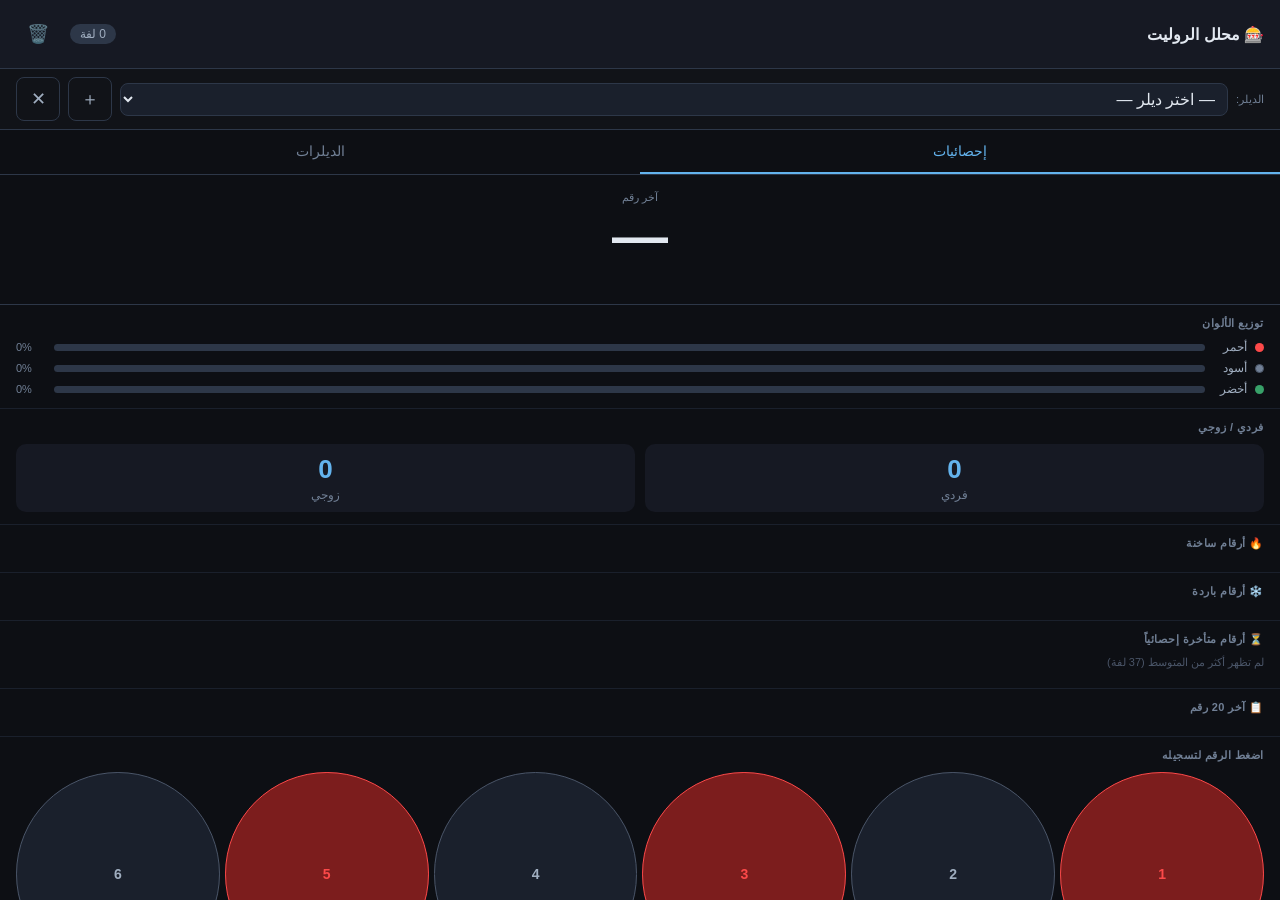
==== commit 1fb9a4a1: "Fix all PWA bugs: cold filter, XSS, safe-area, numpad, manifest scope, sw cache" ====
--- a/docs/index.html
+++ b/docs/index.html
@@ -184,7 +184,7 @@
   const hotEl=document.getElementById("hot");hotEl.innerHTML="";
   s.sorted.filter(x=>x.count>0).slice(0,8).forEach((x,i)=>{const c=chip(x.n,i===0?"hot1":i<=2?"hot2":"");c.title=`${x.count} مرة`;hotEl.appendChild(c);});
   const coldEl=document.getElementById("cold");coldEl.innerHTML="";
-  s.sorted.slice().reverse().slice(0,8).forEach(x=>{const c=chip(x.n,"cold");c.title=`${x.count} مرة`;coldEl.appendChild(c);});
+  s.sorted.filter(x=>x.count>0).slice().reverse().slice(0,8).forEach(x=>{const c=chip(x.n,"cold");c.title=`${x.count} مرة`;coldEl.appendChild(c);});
   const odEl=document.getElementById("overdue");odEl.innerHTML="";
   s.overdue.slice(0,10).forEach(x=>{const c=chip(x.n);c.title=`غائب ${x.gap} لفة`;odEl.appendChild(c);});
   const histEl=document.getElementById("hist");histEl.innerHTML="";
@@ -195,20 +195,22 @@
   if(!dealers.length){el.innerHTML='<div class="empty-msg">لا يوجد ديلرات.<br/>اضغط ＋ لإضافة ديلر.</div>';return;}
   dealers.forEach(name=>{
     const dn=nums.filter(x=>x.dealer===name),card=document.createElement("div");card.className="dlr-card";
-    if(!dn.length){card.innerHTML=`<div class="dlr-card-hdr"><span class="dlr-name">👤 ${name}</span><span class="dlr-spins">لا توجد بيانات</span></div>`;el.appendChild(card);return;}
+    const hdr=document.createElement("div");hdr.className="dlr-card-hdr";
+    const nm=document.createElement("span");nm.className="dlr-name";nm.textContent="👤 "+name;
+    if(!dn.length){
+      const sp=document.createElement("span");sp.className="dlr-spins";sp.textContent="لا توجد بيانات";
+      hdr.appendChild(nm);hdr.appendChild(sp);card.appendChild(hdr);el.appendChild(card);return;
+    }
     const s=stats(dn),t=dn.length;
     const pr=Math.round(s.r/t*100),pb=Math.round(s.b/t*100),pg=Math.round(s.g/t*100);
     const top5=s.sorted.filter(x=>x.count>0).slice(0,5);
-    const eid="f"+Math.random().toString(36).slice(2);
-    card.innerHTML=`<div class="dlr-card-hdr"><span class="dlr-name">👤 ${name}</span><span class="dlr-spins">${t} لفة</span></div>
-      <div class="fav-lbl">الأرقام المفضلة</div><div class="fav-chips" id="${eid}"></div>
-      <div class="clr-row">
-        <div class="clr-pill rp"><div class="pv">${pr}%</div><div class="pl">أحمر</div></div>
-        <div class="clr-pill bp"><div class="pv">${pb}%</div><div class="pl">أسود</div></div>
-        <div class="clr-pill gp"><div class="pv">${pg}%</div><div class="pl">أخضر</div></div>
-      </div>`;
-    el.appendChild(card);
-    const fc=card.querySelector("#"+eid);
+    const sp=document.createElement("span");sp.className="dlr-spins";sp.textContent=t+" لفة";
+    hdr.appendChild(nm);hdr.appendChild(sp);card.appendChild(hdr);
+    const fl=document.createElement("div");fl.className="fav-lbl";fl.textContent="الأرقام المفضلة";card.appendChild(fl);
+    const fc=document.createElement("div");fc.className="fav-chips";card.appendChild(fc);
+    const cr=document.createElement("div");cr.className="clr-row";
+    cr.innerHTML=`<div class="clr-pill rp"><div class="pv">${pr}%</div><div class="pl">أحمر</div></div><div class="clr-pill bp"><div class="pv">${pb}%</div><div class="pl">أسود</div></div><div class="clr-pill gp"><div class="pv">${pg}%</div><div class="pl">أخضر</div></div>`;
+    card.appendChild(cr);el.appendChild(card);
     top5.forEach((x,i)=>{const w=document.createElement("div");w.className="fav-wrap";const c=chip(x.n);c.title=`${x.count} مرة`;const rk=document.createElement("div");rk.className="fav-rank";rk.textContent=i+1;w.appendChild(c);w.appendChild(rk);fc.appendChild(w);});
   });
 }
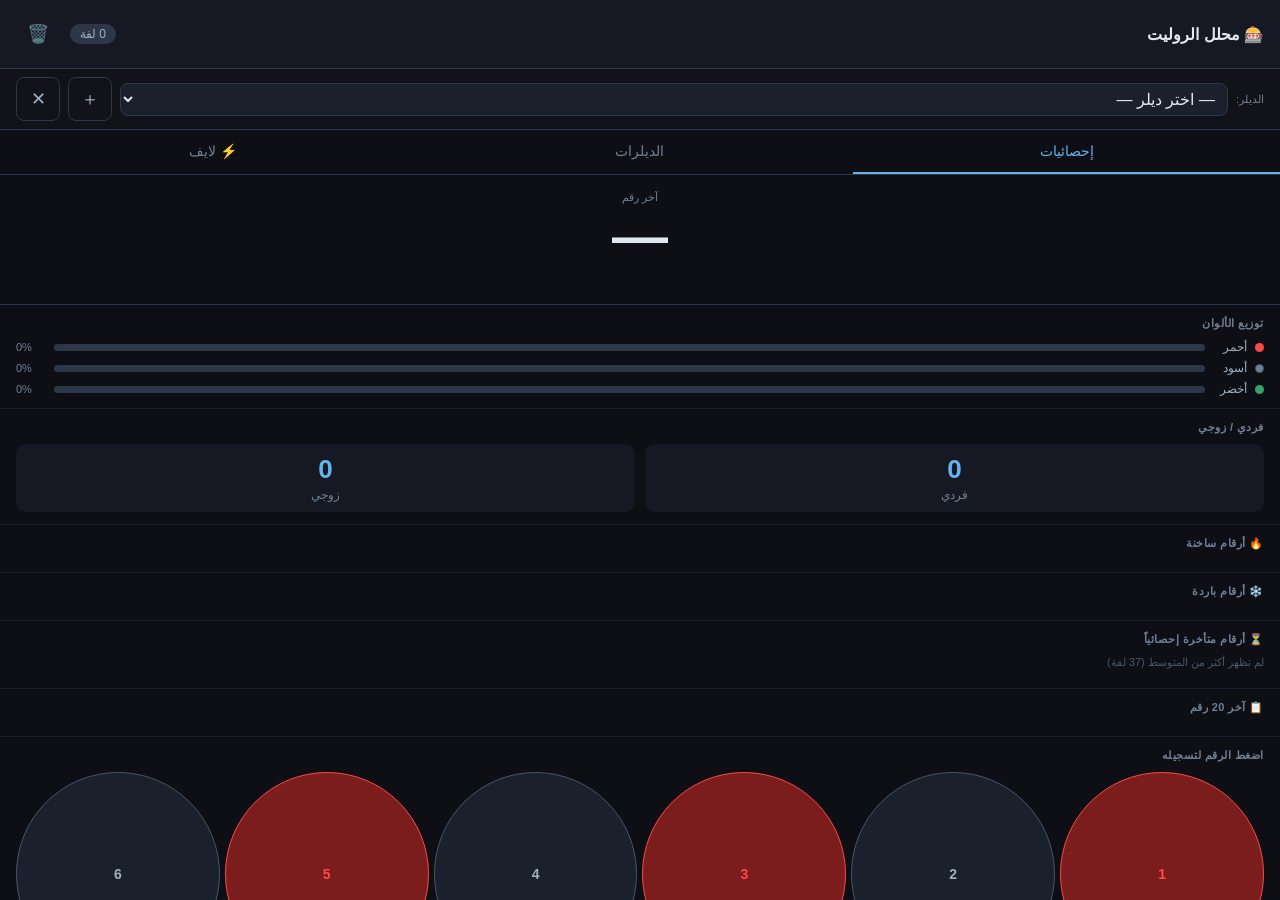
==== commit 92ac065c: "Add live auto-detection overlay (inject.js + bookmarklet setup tab)" ====
--- a/docs/index.html
+++ b/docs/index.html
@@ -89,6 +89,22 @@
 .clr-pill .pv{font-size:16px;font-weight:700}
 .clr-pill.rp .pv{color:#fc4949}.clr-pill.bp .pv{color:#a0aec0}.clr-pill.gp .pv{color:#38a169}
 .clr-pill .pl{font-size:10px;color:#718096}
+/* ── Setup tab ── */
+.setup-page{padding:16px;padding-bottom:calc(16px + env(safe-area-inset-bottom))}
+.setup-hero{text-align:center;padding:20px 0 24px;border-bottom:1px solid #2d3748;margin-bottom:20px}
+.setup-icon{font-size:40px;margin-bottom:8px}
+.setup-title{font-size:18px;font-weight:700;margin-bottom:6px}
+.setup-sub{font-size:13px;color:#718096;line-height:1.5}
+.setup-step{display:flex;gap:14px;margin-bottom:20px;align-items:flex-start}
+.step-num{width:28px;height:28px;border-radius:50%;background:#2b6cb0;color:#fff;font-size:13px;font-weight:700;display:flex;align-items:center;justify-content:center;flex-shrink:0;margin-top:2px}
+.step-body{flex:1}
+.step-title{font-size:14px;font-weight:700;margin-bottom:6px}
+.step-desc{font-size:13px;color:#a0aec0;line-height:1.8}
+.step-desc b{color:#e2e8f0}
+.copy-btn{margin-top:10px;background:#2b6cb0;color:#fff;border:none;border-radius:8px;padding:10px 20px;font-size:14px;cursor:pointer;width:100%;min-height:44px}
+.copy-btn:active{background:#3182ce}
+.copy-ok{margin-top:8px;color:#68d391;font-size:13px;text-align:center}
+.setup-note{background:#161923;border:1px solid #2d3748;border-radius:10px;padding:12px 14px;font-size:12px;color:#718096;text-align:center;line-height:1.6;margin-top:8px}
 </style>
 </head>
 <body>
@@ -113,6 +129,7 @@
   <div class="tabs">
     <button class="tab active" data-tab="main">إحصائيات</button>
     <button class="tab" data-tab="dealers">الديلرات</button>
+    <button class="tab" data-tab="setup">⚡ لايف</button>
   </div>
   <div id="tab-main" class="tab-content">
     <div class="last-box">
@@ -151,6 +168,76 @@
   <div id="tab-dealers" class="tab-content" style="display:none">
     <div class="dlr-list" id="dlr-list"></div>
   </div>
+
+  <!-- ── Tab: Setup (Live Bookmarklet) ── -->
+  <div id="tab-setup" class="tab-content" style="display:none">
+    <div class="setup-page">
+
+      <div class="setup-hero">
+        <div class="setup-icon">⚡</div>
+        <div class="setup-title">تحليل لايف تلقائي</div>
+        <div class="setup-sub">يقرأ الأرقام من موقع الروليت بدون أي إدخال يدوي</div>
+      </div>
+
+      <div class="setup-step">
+        <div class="step-num">1</div>
+        <div class="step-body">
+          <div class="step-title">انسخ رابط المحلل</div>
+          <div class="step-desc">اضغط الزر لنسخ الرابط</div>
+          <button id="copy-bm-btn" class="copy-btn">📋 نسخ رابط المحلل</button>
+          <div id="copy-ok" class="copy-ok" style="display:none">✅ تم النسخ!</div>
+        </div>
+      </div>
+
+      <div class="setup-step">
+        <div class="step-num">2</div>
+        <div class="step-body">
+          <div class="step-title">احفظه كـ Bookmark</div>
+          <div class="step-desc">
+            في Safari:<br/>
+            ① افتح أي موقع<br/>
+            ② اضغط زر المشاركة ⬆️<br/>
+            ③ اختر <b>إضافة إشارة مرجعية</b><br/>
+            ④ سمّه <b>روليت لايف</b><br/>
+            ⑤ احفظ
+          </div>
+        </div>
+      </div>
+
+      <div class="setup-step">
+        <div class="step-num">3</div>
+        <div class="step-body">
+          <div class="step-title">عدّل رابط الـ Bookmark</div>
+          <div class="step-desc">
+            ① افتح Bookmarks في Safari<br/>
+            ② اضغط <b>تعديل</b><br/>
+            ③ اضغط على <b>روليت لايف</b><br/>
+            ④ <b>احذف</b> الرابط الموجود<br/>
+            ⑤ <b>الصق</b> الرابط الذي نسخته
+          </div>
+        </div>
+      </div>
+
+      <div class="setup-step">
+        <div class="step-num">4</div>
+        <div class="step-body">
+          <div class="step-title">شغّله على موقع الروليت</div>
+          <div class="step-desc">
+            ① افتح <b>Stake.com</b> أو <b>bet365.com</b><br/>
+            ② ادخل على لعبة روليت لايف<br/>
+            ③ افتح Bookmarks واضغط <b>روليت لايف</b><br/>
+            ④ تظهر لوحة التحليل فوق الصفحة 🎰
+          </div>
+        </div>
+      </div>
+
+      <div class="setup-note">
+        اللوحة تقرأ الأرقام تلقائياً وتحدّث الإحصائيات مع كل لفة
+      </div>
+
+    </div>
+  </div>
+
 </div>
 <script>
 const RED=new Set([1,3,5,7,9,12,14,16,18,19,21,23,25,27,30,32,34,36]);
@@ -226,11 +313,30 @@
   const zero=document.createElement("button");zero.className="nkey green-key zero-key";zero.textContent=0;zero.addEventListener("click",()=>addNum(0));pad.appendChild(zero);
 }
 function addNum(n){nums.push({n,t:Date.now(),dealer:curDealer||null});save();render();if(navigator.vibrate)navigator.vibrate(30);}
+const BM_CODE=`javascript:void(function(){var s=document.createElement('script');s.src='https://fawaazq8i-dot.github.io/roulette-analyzer/inject.js?v='+Date.now();document.head.appendChild(s);s.onerror=function(){alert('الموقع منع التحميل. جرب الإدخال اليدوي في التطبيق.');}}())`;
+
+document.getElementById("copy-bm-btn").addEventListener("click",()=>{
+  navigator.clipboard.writeText(BM_CODE).then(()=>{
+    const ok=document.getElementById("copy-ok");
+    ok.style.display="block";
+    setTimeout(()=>ok.style.display="none",2500);
+  }).catch(()=>{
+    const ta=document.createElement("textarea");
+    ta.value=BM_CODE;ta.style.position="fixed";ta.style.opacity="0";
+    document.body.appendChild(ta);ta.select();document.execCommand("copy");
+    document.body.removeChild(ta);
+    const ok=document.getElementById("copy-ok");
+    ok.style.display="block";
+    setTimeout(()=>ok.style.display="none",2500);
+  });
+});
+
 document.querySelectorAll(".tab").forEach(btn=>{
   btn.addEventListener("click",()=>{
     document.querySelectorAll(".tab").forEach(t=>t.classList.remove("active"));btn.classList.add("active");
     document.getElementById("tab-main").style.display=btn.dataset.tab==="main"?"":"none";
     document.getElementById("tab-dealers").style.display=btn.dataset.tab==="dealers"?"":"none";
+    document.getElementById("tab-setup").style.display=btn.dataset.tab==="setup"?"":"none";
   });
 });
 document.getElementById("dealer-select").addEventListener("change",e=>{curDealer=e.target.value;save();});
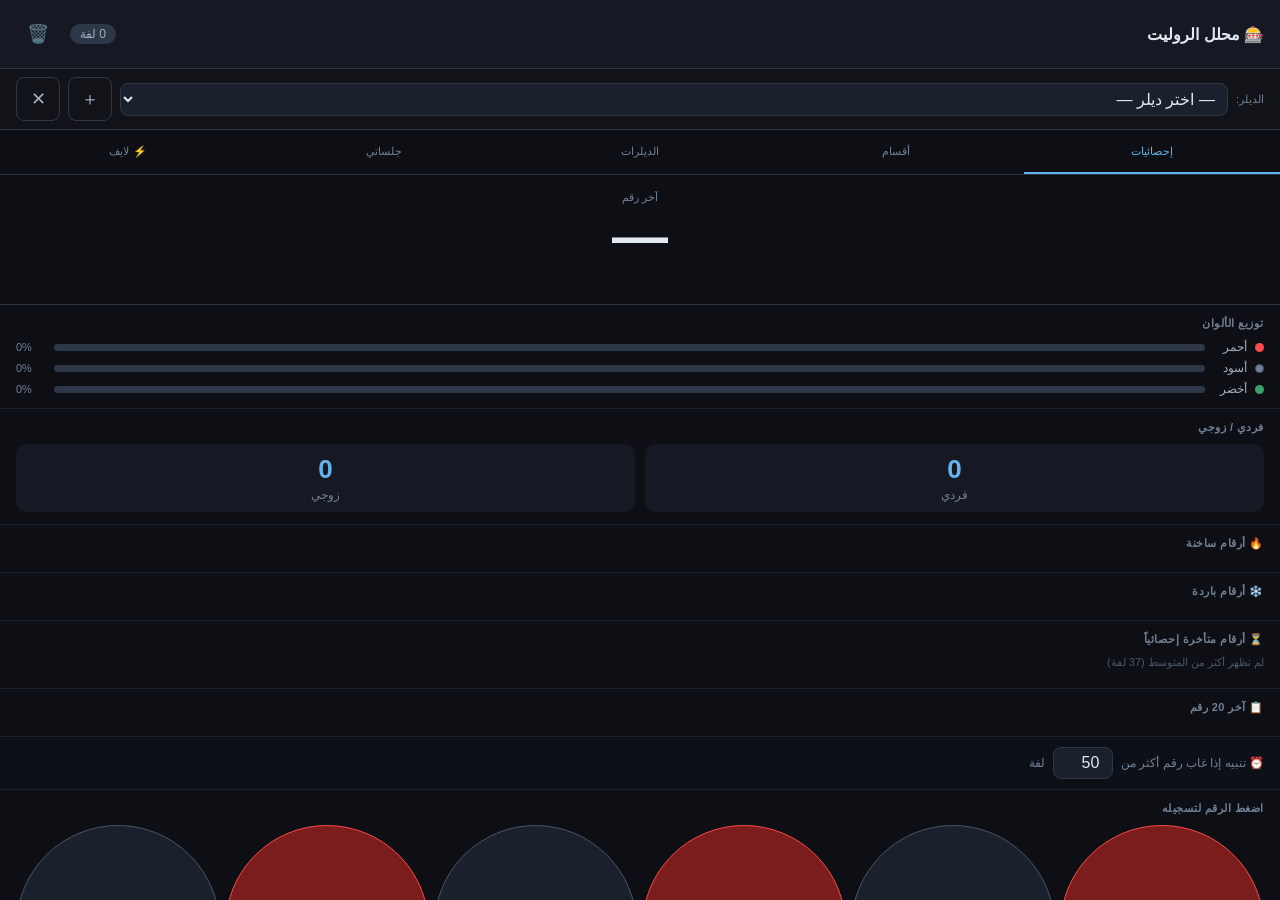
==== commit 652948b4: "Add 4 features: alerts, sectors+chart, sessions tab, bar chart" ====
--- a/docs/index.html
+++ b/docs/index.html
@@ -14,11 +14,16 @@
 *{box-sizing:border-box;margin:0;padding:0;-webkit-tap-highlight-color:transparent}
 html,body{height:100%;background:#0d0f14;color:#e2e8f0;font-family:-apple-system,BlinkMacSystemFont,'Segoe UI',Tahoma,sans-serif;overscroll-behavior:none;overflow:hidden}
 #app{display:flex;flex-direction:column;height:100vh;height:100dvh}
+/* Alert banner */
+#alert-banner{display:none;position:fixed;top:0;left:0;right:0;z-index:9999;background:#7c1d1d;color:#fca5a5;padding:7px 16px;text-align:center;font-size:12px;font-weight:700;box-shadow:0 2px 8px rgba(0,0,0,.6);animation:pulseRed 1.2s ease-in-out infinite alternate}
+@keyframes pulseRed{from{background:#7c1d1d}to{background:#991b1b}}
+/* Header */
 .hdr{display:flex;align-items:center;justify-content:space-between;background:#161923;padding:12px 16px;padding-top:calc(12px + env(safe-area-inset-top));border-bottom:1px solid #2d3748;flex-shrink:0}
 .hdr-title{font-size:16px;font-weight:700}
 .hdr-right{display:flex;align-items:center;gap:10px}
 #total-badge{background:#2d3748;border-radius:12px;padding:3px 10px;font-size:12px;color:#a0aec0}
 #clear-btn{background:none;border:none;font-size:18px;opacity:.6;cursor:pointer;min-width:44px;min-height:44px}
+/* Dealer bar */
 .dealer-bar{display:flex;align-items:center;gap:8px;padding:8px 16px;background:#111318;border-bottom:1px solid #2d3748;flex-shrink:0}
 .dlr-lbl{font-size:11px;color:#718096;white-space:nowrap}
 #dealer-select{flex:1;background:#1a202c;border:1px solid #2d3748;border-radius:8px;color:#e2e8f0;padding:6px 8px;font-size:16px;outline:none}
@@ -30,10 +35,12 @@
 #dlr-name-inp{flex:1;background:#1a202c;border:1px solid #2d3748;border-radius:8px;color:#e2e8f0;padding:10px;font-size:16px;outline:none}
 #save-dlr-btn{background:#2b6cb0;color:#fff;border:none;border-radius:8px;padding:10px 14px;font-size:14px;cursor:pointer;min-height:44px}
 #cancel-dlr-btn{background:#2d3748;color:#a0aec0;border:none;border-radius:8px;padding:10px;font-size:14px;cursor:pointer;min-height:44px}
+/* Tabs */
 .tabs{display:flex;border-bottom:1px solid #2d3748;flex-shrink:0}
-.tab{flex:1;padding:12px;background:none;border:none;color:#718096;font-size:14px;cursor:pointer;border-bottom:2px solid transparent;min-height:44px}
+.tab{flex:1;padding:10px 2px;background:none;border:none;color:#718096;font-size:11px;cursor:pointer;border-bottom:2px solid transparent;min-height:44px}
 .tab.active{color:#63b3ed;border-bottom-color:#63b3ed}
 .tab-content{flex:1;overflow-y:auto;-webkit-overflow-scrolling:touch;overscroll-behavior:contain}
+/* Stats tab */
 .last-box{text-align:center;padding:16px 0 12px;border-bottom:1px solid #2d3748}
 .last-lbl{font-size:11px;color:#718096;margin-bottom:4px}
 #last-num{font-size:56px;font-weight:900;line-height:1;min-height:62px}
@@ -64,6 +71,11 @@
 .chip.cold{opacity:.45}
 .hist-row{flex-direction:row-reverse}
 .overdue-note{font-size:11px;color:#4a5568;margin-bottom:7px}
+/* Alert settings row */
+.alert-row{display:flex;align-items:center;gap:8px;padding:10px 16px;background:#0d1117;border-bottom:1px solid #1a202c}
+.alert-row span{font-size:12px;color:#718096}
+#alert-threshold-inp{width:60px;background:#1a202c;border:1px solid #2d3748;border-radius:8px;color:#e2e8f0;padding:6px;font-size:16px;text-align:center;outline:none}
+/* Numpad */
 .numpad-section{padding:12px 16px;padding-bottom:calc(16px + env(safe-area-inset-bottom))}
 .numpad-title{font-size:11px;font-weight:600;color:#718096;text-transform:uppercase;letter-spacing:.5px;margin-bottom:10px}
 .numpad{display:grid;grid-template-columns:repeat(6,1fr);gap:5px}
@@ -73,6 +85,7 @@
 .nkey.black-key{background:#1a202c;color:#a0aec0;border-color:#4a5568}
 .nkey.green-key{background:#1c3a2b;color:#38a169;border-color:#38a169}
 .zero-key{grid-column:3/span 2;border-radius:22px;aspect-ratio:unset;height:44px}
+/* Dealers tab */
 .dlr-list{padding:12px 16px;display:flex;flex-direction:column;gap:14px;padding-bottom:calc(16px + env(safe-area-inset-bottom))}
 .empty-msg{color:#4a5568;font-size:13px;text-align:center;padding:30px 0}
 .dlr-card{background:#161923;border-radius:12px;border:1px solid #2d3748;padding:12px 14px}
@@ -89,7 +102,61 @@
 .clr-pill .pv{font-size:16px;font-weight:700}
 .clr-pill.rp .pv{color:#fc4949}.clr-pill.bp .pv{color:#a0aec0}.clr-pill.gp .pv{color:#38a169}
 .clr-pill .pl{font-size:10px;color:#718096}
-/* ── Setup tab ── */
+/* Sectors tab */
+.sectors-page{padding:12px 16px;padding-bottom:calc(16px + env(safe-area-inset-bottom));display:flex;flex-direction:column;gap:16px}
+.sz-title{font-size:11px;font-weight:600;color:#718096;text-transform:uppercase;letter-spacing:.5px;margin-bottom:8px}
+.sz-bar-row{display:flex;align-items:center;gap:8px;margin-bottom:7px}
+.sz-lbl{width:80px;font-size:12px;color:#a0aec0;flex-shrink:0}
+.sz-track{flex:1;height:10px;background:#2d3748;border-radius:5px;overflow:hidden}
+.sz-fill{height:100%;border-radius:5px;width:0;transition:width .4s}
+.low-fill{background:#63b3ed}.high-fill{background:#f6ad55}
+.sz-pct{font-size:11px;color:#a0aec0;width:32px;text-align:left}
+.sz-cnt{font-size:11px;color:#4a5568;width:22px}
+.three-grid{display:grid;grid-template-columns:repeat(3,1fr);gap:8px}
+.sz-box{background:#161923;border-radius:10px;padding:10px 6px;text-align:center;border:1px solid #2d3748}
+.sz-box-val{font-size:22px;font-weight:700;color:#63b3ed}
+.sz-box-pct{font-size:11px;color:#f6ad55;margin-top:2px}
+.sz-box-lbl{font-size:10px;color:#718096;margin-top:3px}
+/* Bar chart */
+.chart-section{background:#111318;border-radius:10px;padding:10px 8px}
+.chart-scroll{overflow-x:auto;-webkit-overflow-scrolling:touch;padding-bottom:4px}
+.chart-bars{display:flex;gap:2px;align-items:flex-end;height:100px;min-width:max-content}
+.chart-col{display:flex;flex-direction:column;align-items:center;gap:2px;width:18px}
+.chart-bar{width:14px;border-radius:2px 2px 0 0;min-height:2px}
+.chart-bar.red{background:#fc4949}.chart-bar.black{background:#718096}.chart-bar.green{background:#38a169}
+.chart-num{font-size:7px;color:#4a5568;margin-top:1px}
+.chart-cnt{font-size:7px;color:#718096;min-height:9px}
+/* Sessions tab */
+.sess-page{padding:12px 16px;padding-bottom:calc(16px + env(safe-area-inset-bottom));display:flex;flex-direction:column;gap:12px}
+.sess-save-row{display:flex;gap:8px;align-items:center}
+#sess-name-inp{flex:1;background:#1a202c;border:1px solid #2d3748;border-radius:8px;color:#e2e8f0;padding:10px;font-size:16px;outline:none}
+#sess-save-btn{background:#276749;color:#fff;border:none;border-radius:8px;padding:10px 14px;font-size:13px;cursor:pointer;min-height:44px;white-space:nowrap}
+.sess-list{display:flex;flex-direction:column;gap:10px}
+.sess-card{background:#161923;border:1px solid #2d3748;border-radius:12px;padding:12px 14px;display:flex;justify-content:space-between;align-items:center;cursor:pointer;-webkit-user-select:none}
+.sess-card:active{background:#1a202c}
+.sess-left{flex:1;min-width:0}
+.sess-name{font-weight:700;font-size:14px;color:#e2e8f0;margin-bottom:3px;white-space:nowrap;overflow:hidden;text-overflow:ellipsis}
+.sess-meta{font-size:12px;color:#718096}
+.sess-right{display:flex;gap:8px;align-items:center;flex-shrink:0;margin-right:8px}
+.sess-spins{background:#2d3748;border-radius:10px;padding:3px 8px;font-size:12px;color:#a0aec0}
+.sess-del{background:none;border:none;font-size:17px;color:#4a5568;cursor:pointer;min-width:36px;min-height:36px;padding:4px;display:flex;align-items:center;justify-content:center}
+.sess-del:active{color:#fc8181}
+/* Session modal */
+#sess-modal{position:fixed;inset:0;z-index:8000;background:rgba(0,0,0,.8);display:none;align-items:flex-end}
+.modal-box{background:#161923;border-radius:20px 20px 0 0;width:100%;max-height:80vh;overflow-y:auto;-webkit-overflow-scrolling:touch;padding-bottom:env(safe-area-inset-bottom)}
+.modal-hdr{display:flex;justify-content:space-between;align-items:center;padding:16px 20px 12px;border-bottom:1px solid #2d3748;position:sticky;top:0;background:#161923;z-index:1}
+.modal-title{font-size:15px;font-weight:700;color:#f6ad55}
+#modal-close{background:none;border:none;font-size:22px;color:#718096;cursor:pointer;min-width:44px;min-height:44px}
+.modal-body{padding:16px 20px}
+.modal-stat-grid{display:grid;grid-template-columns:repeat(3,1fr);gap:8px;margin-bottom:14px}
+.modal-stat-box{background:#0d0f14;border-radius:10px;padding:10px;text-align:center}
+.modal-stat-val{font-size:20px;font-weight:700}
+.modal-stat-val.r{color:#fc4949}.modal-stat-val.b{color:#a0aec0}.modal-stat-val.g{color:#38a169}
+.modal-stat-lbl{font-size:10px;color:#718096;margin-top:2px}
+.modal-sub-lbl{font-size:11px;color:#718096;margin-bottom:8px;margin-top:12px}
+.modal-hist{display:flex;flex-wrap:wrap;gap:4px;flex-direction:row-reverse}
+.modal-hist .chip{width:30px;height:30px;font-size:11px}
+/* Setup tab */
 .setup-page{padding:16px;padding-bottom:calc(16px + env(safe-area-inset-bottom))}
 .setup-hero{text-align:center;padding:20px 0 24px;border-bottom:1px solid #2d3748;margin-bottom:20px}
 .setup-icon{font-size:40px;margin-bottom:8px}
@@ -108,6 +175,7 @@
 </style>
 </head>
 <body>
+<div id="alert-banner"></div>
 <div id="app">
   <div class="hdr">
     <span class="hdr-title">🎰 محلل الروليت</span>
@@ -128,9 +196,13 @@
   </div>
   <div class="tabs">
     <button class="tab active" data-tab="main">إحصائيات</button>
+    <button class="tab" data-tab="sectors">أقسام</button>
     <button class="tab" data-tab="dealers">الديلرات</button>
+    <button class="tab" data-tab="sessions">جلساتي</button>
     <button class="tab" data-tab="setup">⚡ لايف</button>
   </div>
+
+  <!-- TAB: STATS -->
   <div id="tab-main" class="tab-content">
     <div class="last-box">
       <div class="last-lbl">آخر رقم</div>
@@ -160,25 +232,85 @@
       <div id="overdue" class="chips"></div>
     </div>
     <div class="sec"><div class="sec-title">📋 آخر 20 رقم</div><div id="hist" class="chips hist-row"></div></div>
+    <div class="alert-row">
+      <span>⏰ تنبيه إذا غاب رقم أكثر من</span>
+      <input id="alert-threshold-inp" type="number" min="1" max="500" inputmode="numeric" value="50"/>
+      <span>لفة</span>
+    </div>
     <div class="numpad-section">
       <div class="numpad-title">اضغط الرقم لتسجيله</div>
       <div class="numpad" id="numpad"></div>
     </div>
   </div>
+
+  <!-- TAB: SECTORS -->
+  <div id="tab-sectors" class="tab-content" style="display:none">
+    <div class="sectors-page">
+      <div>
+        <div class="sz-title">منخفض / مرتفع</div>
+        <div class="sz-bar-row">
+          <span class="sz-lbl">منخفض (1-18)</span>
+          <div class="sz-track"><div id="sz-low" class="sz-fill low-fill"></div></div>
+          <span id="sz-low-pct" class="sz-pct">0%</span>
+          <span id="sz-low-cnt" class="sz-cnt">0</span>
+        </div>
+        <div class="sz-bar-row">
+          <span class="sz-lbl">مرتفع (19-36)</span>
+          <div class="sz-track"><div id="sz-high" class="sz-fill high-fill"></div></div>
+          <span id="sz-high-pct" class="sz-pct">0%</span>
+          <span id="sz-high-cnt" class="sz-cnt">0</span>
+        </div>
+      </div>
+      <div>
+        <div class="sz-title">الدزينات</div>
+        <div class="three-grid">
+          <div class="sz-box"><div class="sz-box-val" id="d1-val">0</div><div class="sz-box-pct" id="d1-pct">—</div><div class="sz-box-lbl">دزينة 1 (1-12)</div></div>
+          <div class="sz-box"><div class="sz-box-val" id="d2-val">0</div><div class="sz-box-pct" id="d2-pct">—</div><div class="sz-box-lbl">دزينة 2 (13-24)</div></div>
+          <div class="sz-box"><div class="sz-box-val" id="d3-val">0</div><div class="sz-box-pct" id="d3-pct">—</div><div class="sz-box-lbl">دزينة 3 (25-36)</div></div>
+        </div>
+      </div>
+      <div>
+        <div class="sz-title">الأعمدة</div>
+        <div class="three-grid">
+          <div class="sz-box"><div class="sz-box-val" id="c1-val">0</div><div class="sz-box-pct" id="c1-pct">—</div><div class="sz-box-lbl">عمود 1</div></div>
+          <div class="sz-box"><div class="sz-box-val" id="c2-val">0</div><div class="sz-box-pct" id="c2-pct">—</div><div class="sz-box-lbl">عمود 2</div></div>
+          <div class="sz-box"><div class="sz-box-val" id="c3-val">0</div><div class="sz-box-pct" id="c3-pct">—</div><div class="sz-box-lbl">عمود 3</div></div>
+        </div>
+      </div>
+      <div>
+        <div class="sz-title">📊 الرسم البياني (0–36)</div>
+        <div class="chart-section">
+          <div class="chart-scroll"><div class="chart-bars" id="chart-bars"></div></div>
+        </div>
+      </div>
+    </div>
+  </div>
+
+  <!-- TAB: DEALERS -->
   <div id="tab-dealers" class="tab-content" style="display:none">
     <div class="dlr-list" id="dlr-list"></div>
   </div>
 
-  <!-- ── Tab: Setup (Live Bookmarklet) ── -->
+  <!-- TAB: SESSIONS -->
+  <div id="tab-sessions" class="tab-content" style="display:none">
+    <div class="sess-page">
+      <div class="sess-save-row">
+        <input id="sess-name-inp" type="text" inputmode="text" autocomplete="off"
+               autocorrect="off" spellcheck="false" placeholder="اسم الجلسة" maxlength="30"/>
+        <button id="sess-save-btn">💾 حفظ الجلسة</button>
+      </div>
+      <div class="sess-list" id="sess-list"></div>
+    </div>
+  </div>
+
+  <!-- TAB: SETUP -->
   <div id="tab-setup" class="tab-content" style="display:none">
     <div class="setup-page">
-
       <div class="setup-hero">
         <div class="setup-icon">⚡</div>
         <div class="setup-title">تحليل لايف تلقائي</div>
         <div class="setup-sub">يقرأ الأرقام من موقع الروليت بدون أي إدخال يدوي</div>
       </div>
-
       <div class="setup-step">
         <div class="step-num">1</div>
         <div class="step-body">
@@ -188,7 +320,6 @@
           <div id="copy-ok" class="copy-ok" style="display:none">✅ تم النسخ!</div>
         </div>
       </div>
-
       <div class="setup-step">
         <div class="step-num">2</div>
         <div class="step-body">
@@ -203,7 +334,6 @@
           </div>
         </div>
       </div>
-
       <div class="setup-step">
         <div class="step-num">3</div>
         <div class="step-body">
@@ -217,7 +347,6 @@
           </div>
         </div>
       </div>
-
       <div class="setup-step">
         <div class="step-num">4</div>
         <div class="step-body">
@@ -230,21 +359,48 @@
           </div>
         </div>
       </div>
-
-      <div class="setup-note">
-        اللوحة تقرأ الأرقام تلقائياً وتحدّث الإحصائيات مع كل لفة
-      </div>
-
-    </div>
-  </div>
-
+      <div class="setup-note">اللوحة تقرأ الأرقام تلقائياً وتحدّث الإحصائيات مع كل لفة</div>
+    </div>
+  </div>
 </div>
+
+<!-- Session Detail Modal -->
+<div id="sess-modal">
+  <div class="modal-box">
+    <div class="modal-hdr">
+      <span class="modal-title" id="modal-title-text"></span>
+      <button id="modal-close">✕</button>
+    </div>
+    <div class="modal-body" id="modal-body"></div>
+  </div>
+</div>
+
 <script>
 const RED=new Set([1,3,5,7,9,12,14,16,18,19,21,23,25,27,30,32,34,36]);
 function color(n){return n===0?"green":RED.has(n)?"red":"black";}
-let nums=[],dealers=[],curDealer="";
-function load(){try{nums=JSON.parse(localStorage.getItem("ra_nums")||"[]");dealers=JSON.parse(localStorage.getItem("ra_dealers")||"[]");curDealer=localStorage.getItem("ra_dealer")||"";}catch(e){nums=[];dealers=[];curDealer="";}}
-function save(){localStorage.setItem("ra_nums",JSON.stringify(nums));localStorage.setItem("ra_dealers",JSON.stringify(dealers));localStorage.setItem("ra_dealer",curDealer);}
+
+let nums=[],dealers=[],curDealer="",sessions=[],alertThreshold=50;
+let lastAlertKey=null;
+
+function load(){
+  try{
+    nums=JSON.parse(localStorage.getItem("ra_nums")||"[]");
+    dealers=JSON.parse(localStorage.getItem("ra_dealers")||"[]");
+    curDealer=localStorage.getItem("ra_dealer")||"";
+    sessions=JSON.parse(localStorage.getItem("ra_sessions")||"[]");
+    const t=parseInt(localStorage.getItem("ra_alert_threshold"));
+    if(!isNaN(t)&&t>0)alertThreshold=t;
+  }catch(e){nums=[];dealers=[];curDealer="";sessions=[];alertThreshold=50;}
+}
+
+function save(){
+  localStorage.setItem("ra_nums",JSON.stringify(nums));
+  localStorage.setItem("ra_dealers",JSON.stringify(dealers));
+  localStorage.setItem("ra_dealer",curDealer);
+}
+function saveSessions(){localStorage.setItem("ra_sessions",JSON.stringify(sessions));}
+function saveAlertThreshold(){localStorage.setItem("ra_alert_threshold",String(alertThreshold));}
+
 function stats(arr){
   const freq={};for(let i=0;i<=36;i++)freq[i]=0;
   let r=0,b=0,g=0,odd=0,even=0;
@@ -255,33 +411,138 @@
   for(let i=0;i<=36;i++){const last=lastSeen[i]!==undefined?lastSeen[i]:-1;const gap=total-1-last;if(gap>=37)overdue.push({n:i,gap});}
   overdue.sort((a,b)=>b.gap-a.gap);
   const sorted=Object.entries(freq).map(([n,c])=>({n:parseInt(n),count:c})).sort((a,b)=>b.count-a.count);
-  return{r,b,g,odd,even,total,sorted,overdue};
-}
-function chip(n,cls=""){const d=document.createElement("div");d.className=`chip ${color(n)} ${cls}`.trim();d.textContent=n;return d;}
+  return{r,b,g,odd,even,total,sorted,overdue,lastSeen};
+}
+
+function chip(n,cls=""){
+  const d=document.createElement("div");
+  d.className=`chip ${color(n)} ${cls}`.trim();
+  d.textContent=n;
+  return d;
+}
+
+/* ── Alert ── */
+function checkAlert(){
+  const banner=document.getElementById("alert-banner");
+  const t=nums.length;
+  if(!t||alertThreshold<1){banner.style.display="none";return;}
+
+  const lastSeen={};
+  nums.forEach(({n},i)=>{lastSeen[n]=i;});
+  let maxGap=-1,maxNum=-1;
+  for(let i=0;i<=36;i++){
+    const last=lastSeen[i]!==undefined?lastSeen[i]:-1;
+    const gap=t-1-last;
+    if(gap>=alertThreshold&&gap>maxGap){maxGap=gap;maxNum=i;}
+  }
+
+  if(maxNum<0){banner.style.display="none";lastAlertKey=null;return;}
+
+  banner.textContent=`⚠️ الرقم ${maxNum} غائب ${maxGap} لفة — تجاوز الحد (${alertThreshold})`;
+  banner.style.display="block";
+
+  const key=`${maxNum}:${maxGap}`;
+  if(key!==lastAlertKey){
+    lastAlertKey=key;
+    if(navigator.vibrate)navigator.vibrate([100,50,100]);
+  }
+}
+
+/* ── Stats tab ── */
 function renderMain(){
   const s=stats(nums);
   document.getElementById("total-badge").textContent=`${s.total} لفة`;
   const ln=document.getElementById("last-num"),lt=document.getElementById("last-dlr-tag");
-  if(nums.length){const last=nums[nums.length-1];ln.textContent=last.n;ln.className=color(last.n);lt.textContent=last.dealer?`الديلر: ${last.dealer}`:"";
+  if(nums.length){
+    const last=nums[nums.length-1];
+    ln.textContent=last.n;ln.className=color(last.n);
+    lt.textContent=last.dealer?`الديلر: ${last.dealer}`:"";
   }else{ln.textContent="—";ln.className="";lt.textContent="";}
+
   const t=s.total,pr=t?Math.round(s.r/t*100):0,pb=t?Math.round(s.b/t*100):0,pg=t?Math.round(s.g/t*100):0;
-  document.getElementById("br").style.width=pr+"%";document.getElementById("bb").style.width=pb+"%";document.getElementById("bg").style.width=pg+"%";
-  document.getElementById("pr").textContent=pr+"%";document.getElementById("pb").textContent=pb+"%";document.getElementById("pg").textContent=pg+"%";
-  document.getElementById("odd").textContent=s.odd;document.getElementById("even").textContent=s.even;
+  document.getElementById("br").style.width=pr+"%";
+  document.getElementById("bb").style.width=pb+"%";
+  document.getElementById("bg").style.width=pg+"%";
+  document.getElementById("pr").textContent=pr+"%";
+  document.getElementById("pb").textContent=pb+"%";
+  document.getElementById("pg").textContent=pg+"%";
+  document.getElementById("odd").textContent=s.odd;
+  document.getElementById("even").textContent=s.even;
+
   const hotEl=document.getElementById("hot");hotEl.innerHTML="";
-  s.sorted.filter(x=>x.count>0).slice(0,8).forEach((x,i)=>{const c=chip(x.n,i===0?"hot1":i<=2?"hot2":"");c.title=`${x.count} مرة`;hotEl.appendChild(c);});
+  s.sorted.filter(x=>x.count>0).slice(0,8).forEach((x,i)=>{
+    const c=chip(x.n,i===0?"hot1":i<=2?"hot2":"");c.title=`${x.count} مرة`;hotEl.appendChild(c);
+  });
   const coldEl=document.getElementById("cold");coldEl.innerHTML="";
-  s.sorted.filter(x=>x.count>0).slice().reverse().slice(0,8).forEach(x=>{const c=chip(x.n,"cold");c.title=`${x.count} مرة`;coldEl.appendChild(c);});
+  s.sorted.filter(x=>x.count>0).slice().reverse().slice(0,8).forEach(x=>{
+    const c=chip(x.n,"cold");c.title=`${x.count} مرة`;coldEl.appendChild(c);
+  });
   const odEl=document.getElementById("overdue");odEl.innerHTML="";
   s.overdue.slice(0,10).forEach(x=>{const c=chip(x.n);c.title=`غائب ${x.gap} لفة`;odEl.appendChild(c);});
   const histEl=document.getElementById("hist");histEl.innerHTML="";
   nums.slice(-20).forEach(({n})=>histEl.appendChild(chip(n)));
 }
+
+/* ── Sectors tab ── */
+function renderSectors(){
+  const low=nums.filter(x=>x.n>=1&&x.n<=18).length;
+  const high=nums.filter(x=>x.n>=19&&x.n<=36).length;
+  const lhT=low+high||1;
+  document.getElementById("sz-low").style.width=(low/lhT*100)+"%";
+  document.getElementById("sz-high").style.width=(high/lhT*100)+"%";
+  document.getElementById("sz-low-pct").textContent=Math.round(low/lhT*100)+"%";
+  document.getElementById("sz-high-pct").textContent=Math.round(high/lhT*100)+"%";
+  document.getElementById("sz-low-cnt").textContent=low;
+  document.getElementById("sz-high-cnt").textContent=high;
+
+  const d1=nums.filter(x=>x.n>=1&&x.n<=12).length;
+  const d2=nums.filter(x=>x.n>=13&&x.n<=24).length;
+  const d3=nums.filter(x=>x.n>=25&&x.n<=36).length;
+  const dT=d1+d2+d3||1;
+  document.getElementById("d1-val").textContent=d1;
+  document.getElementById("d2-val").textContent=d2;
+  document.getElementById("d3-val").textContent=d3;
+  document.getElementById("d1-pct").textContent=dT>0?Math.round(d1/dT*100)+"%":"—";
+  document.getElementById("d2-pct").textContent=dT>0?Math.round(d2/dT*100)+"%":"—";
+  document.getElementById("d3-pct").textContent=dT>0?Math.round(d3/dT*100)+"%":"—";
+
+  const c1=nums.filter(x=>x.n>0&&x.n%3===1).length;
+  const c2=nums.filter(x=>x.n>0&&x.n%3===2).length;
+  const c3=nums.filter(x=>x.n>0&&x.n%3===0).length;
+  const cT=c1+c2+c3||1;
+  document.getElementById("c1-val").textContent=c1;
+  document.getElementById("c2-val").textContent=c2;
+  document.getElementById("c3-val").textContent=c3;
+  document.getElementById("c1-pct").textContent=cT>0?Math.round(c1/cT*100)+"%":"—";
+  document.getElementById("c2-pct").textContent=cT>0?Math.round(c2/cT*100)+"%":"—";
+  document.getElementById("c3-pct").textContent=cT>0?Math.round(c3/cT*100)+"%":"—";
+
+  renderChart();
+}
+
+function renderChart(){
+  const s=stats(nums);
+  const maxCount=Math.max(...s.sorted.map(x=>x.count),1);
+  const MAX_H=70;
+  const el=document.getElementById("chart-bars");el.innerHTML="";
+  [...s.sorted].sort((a,b)=>a.n-b.n).forEach(({n,count})=>{
+    const col=document.createElement("div");col.className="chart-col";
+    const cnt=document.createElement("div");cnt.className="chart-cnt";cnt.textContent=count||"";
+    const bar=document.createElement("div");bar.className=`chart-bar ${color(n)}`;
+    bar.style.height=Math.max(2,Math.round(count/maxCount*MAX_H))+"px";
+    const lbl=document.createElement("div");lbl.className="chart-num";lbl.textContent=n;
+    col.appendChild(cnt);col.appendChild(bar);col.appendChild(lbl);
+    el.appendChild(col);
+  });
+}
+
+/* ── Dealers tab ── */
 function renderDealers(){
   const el=document.getElementById("dlr-list");el.innerHTML="";
   if(!dealers.length){el.innerHTML='<div class="empty-msg">لا يوجد ديلرات.<br/>اضغط ＋ لإضافة ديلر.</div>';return;}
   dealers.forEach(name=>{
-    const dn=nums.filter(x=>x.dealer===name),card=document.createElement("div");card.className="dlr-card";
+    const dn=nums.filter(x=>x.dealer===name);
+    const card=document.createElement("div");card.className="dlr-card";
     const hdr=document.createElement("div");hdr.className="dlr-card-hdr";
     const nm=document.createElement("span");nm.className="dlr-name";nm.textContent="👤 "+name;
     if(!dn.length){
@@ -298,66 +559,229 @@
     const cr=document.createElement("div");cr.className="clr-row";
     cr.innerHTML=`<div class="clr-pill rp"><div class="pv">${pr}%</div><div class="pl">أحمر</div></div><div class="clr-pill bp"><div class="pv">${pb}%</div><div class="pl">أسود</div></div><div class="clr-pill gp"><div class="pv">${pg}%</div><div class="pl">أخضر</div></div>`;
     card.appendChild(cr);el.appendChild(card);
-    top5.forEach((x,i)=>{const w=document.createElement("div");w.className="fav-wrap";const c=chip(x.n);c.title=`${x.count} مرة`;const rk=document.createElement("div");rk.className="fav-rank";rk.textContent=i+1;w.appendChild(c);w.appendChild(rk);fc.appendChild(w);});
-  });
-}
+    top5.forEach((x,i)=>{
+      const w=document.createElement("div");w.className="fav-wrap";
+      const c=chip(x.n);c.title=`${x.count} مرة`;
+      const rk=document.createElement("div");rk.className="fav-rank";rk.textContent=i+1;
+      w.appendChild(c);w.appendChild(rk);fc.appendChild(w);
+    });
+  });
+}
+
+/* ── Sessions tab ── */
+function renderSessions(){
+  const el=document.getElementById("sess-list");el.innerHTML="";
+  if(!sessions.length){
+    el.innerHTML='<div class="empty-msg">لا توجد جلسات محفوظة.<br/>سجّل أرقام الجلسة ثم احفظها هنا.</div>';
+    return;
+  }
+  sessions.forEach(sess=>{
+    const card=document.createElement("div");card.className="sess-card";
+    const left=document.createElement("div");left.className="sess-left";
+    const sname=document.createElement("div");sname.className="sess-name";sname.textContent=sess.name;
+    const meta=document.createElement("div");meta.className="sess-meta";meta.textContent=sess.date;
+    left.appendChild(sname);left.appendChild(meta);
+    const right=document.createElement("div");right.className="sess-right";
+    const sp=document.createElement("span");sp.className="sess-spins";sp.textContent=sess.total+" لفة";
+    const del=document.createElement("button");del.className="sess-del";del.textContent="🗑️";del.title="حذف";
+    del.addEventListener("click",e=>{
+      e.stopPropagation();
+      if(confirm(`حذف الجلسة "${sess.name}"؟`)){
+        sessions=sessions.filter(s=>s.id!==sess.id);
+        saveSessions();renderSessions();
+      }
+    });
+    right.appendChild(sp);right.appendChild(del);
+    card.appendChild(left);card.appendChild(right);
+    card.addEventListener("click",()=>openModal(sess));
+    el.appendChild(card);
+  });
+}
+
+function saveCurrentSession(){
+  const inp=document.getElementById("sess-name-inp");
+  const name=inp.value.trim();
+  if(!name){inp.focus();return;}
+  if(!nums.length){alert("لا توجد أرقام لحفظها");return;}
+  const s=stats(nums);
+  sessions.unshift({
+    id:Date.now(),
+    name,
+    date:new Date().toLocaleDateString("ar-SA",{year:"numeric",month:"short",day:"numeric"}),
+    total:nums.length,
+    r:s.r,b:s.b,g:s.g,
+    hot:s.sorted.filter(x=>x.count>0).slice(0,5).map(x=>x.n),
+    nums:[...nums]
+  });
+  inp.value="";inp.blur();
+  saveSessions();renderSessions();
+  if(navigator.vibrate)navigator.vibrate(40);
+}
+
+function openModal(sess){
+  document.getElementById("modal-title-text").textContent=`${sess.name} — ${sess.date}`;
+  const body=document.getElementById("modal-body");body.innerHTML="";
+  const t=sess.total||1;
+  const pr=Math.round(sess.r/t*100),pb=Math.round(sess.b/t*100),pg=Math.round(sess.g/t*100);
+
+  const grid=document.createElement("div");grid.className="modal-stat-grid";
+  grid.innerHTML=`<div class="modal-stat-box"><div class="modal-stat-val r">${pr}%</div><div class="modal-stat-lbl">أحمر</div></div>`+
+    `<div class="modal-stat-box"><div class="modal-stat-val b">${pb}%</div><div class="modal-stat-lbl">أسود</div></div>`+
+    `<div class="modal-stat-box"><div class="modal-stat-val g">${pg}%</div><div class="modal-stat-lbl">أخضر</div></div>`;
+  body.appendChild(grid);
+
+  if(sess.hot&&sess.hot.length){
+    const hl=document.createElement("div");hl.className="modal-sub-lbl";hl.textContent="🔥 الأرقام الساخنة";
+    const hc=document.createElement("div");hc.className="chips";hc.style.marginBottom="4px";
+    sess.hot.forEach((n,i)=>hc.appendChild(chip(n,i===0?"hot1":i<=2?"hot2":"")));
+    body.appendChild(hl);body.appendChild(hc);
+  }
+  if(sess.nums&&sess.nums.length){
+    const hl=document.createElement("div");hl.className="modal-sub-lbl";hl.textContent="📋 آخر 30 رقم";
+    const hc=document.createElement("div");hc.className="modal-hist";
+    sess.nums.slice(-30).forEach(({n})=>hc.appendChild(chip(n)));
+    body.appendChild(hl);body.appendChild(hc);
+  }
+  document.getElementById("sess-modal").style.display="flex";
+}
+
+/* ── Dealer select ── */
 function refreshSelect(){
   const sel=document.getElementById("dealer-select");
   sel.innerHTML='<option value="">— اختر ديلر —</option>';
-  dealers.forEach(n=>{const o=document.createElement("option");o.value=n;o.textContent=n;if(n===curDealer)o.selected=true;sel.appendChild(o);});
-}
-function render(){renderMain();renderDealers();refreshSelect();}
+  dealers.forEach(n=>{
+    const o=document.createElement("option");o.value=n;o.textContent=n;
+    if(n===curDealer)o.selected=true;
+    sel.appendChild(o);
+  });
+}
+
+/* ── Full render ── */
+function render(){
+  renderMain();
+  renderSectors();
+  renderDealers();
+  renderSessions();
+  refreshSelect();
+  checkAlert();
+}
+
+/* ── Numpad ── */
 function buildPad(){
   const pad=document.getElementById("numpad");
-  for(let n=1;n<=36;n++){const btn=document.createElement("button");btn.className=`nkey ${color(n)}-key`;btn.textContent=n;btn.addEventListener("click",()=>addNum(n));pad.appendChild(btn);}
-  const zero=document.createElement("button");zero.className="nkey green-key zero-key";zero.textContent=0;zero.addEventListener("click",()=>addNum(0));pad.appendChild(zero);
-}
-function addNum(n){nums.push({n,t:Date.now(),dealer:curDealer||null});save();render();if(navigator.vibrate)navigator.vibrate(30);}
+  for(let n=1;n<=36;n++){
+    const btn=document.createElement("button");
+    btn.className=`nkey ${color(n)}-key`;btn.textContent=n;
+    btn.addEventListener("click",()=>addNum(n));
+    pad.appendChild(btn);
+  }
+  const zero=document.createElement("button");
+  zero.className="nkey green-key zero-key";zero.textContent=0;
+  zero.addEventListener("click",()=>addNum(0));
+  pad.appendChild(zero);
+}
+
+function addNum(n){
+  nums.push({n,t:Date.now(),dealer:curDealer||null});
+  save();render();
+  if(navigator.vibrate)navigator.vibrate(30);
+}
+
+/* ── Bookmarklet ── */
 const BM_CODE=`javascript:void(function(){var s=document.createElement('script');s.src='https://fawaazq8i-dot.github.io/roulette-analyzer/inject.js?v='+Date.now();document.head.appendChild(s);s.onerror=function(){alert('الموقع منع التحميل. جرب الإدخال اليدوي في التطبيق.');}}())`;
 
-document.getElementById("copy-bm-btn").addEventListener("click",()=>{
-  navigator.clipboard.writeText(BM_CODE).then(()=>{
-    const ok=document.getElementById("copy-ok");
-    ok.style.display="block";
-    setTimeout(()=>ok.style.display="none",2500);
-  }).catch(()=>{
-    const ta=document.createElement("textarea");
-    ta.value=BM_CODE;ta.style.position="fixed";ta.style.opacity="0";
-    document.body.appendChild(ta);ta.select();document.execCommand("copy");
-    document.body.removeChild(ta);
-    const ok=document.getElementById("copy-ok");
-    ok.style.display="block";
-    setTimeout(()=>ok.style.display="none",2500);
-  });
-});
-
+/* ── Event Listeners ── */
+
+// Tabs
+const ALL_TABS=["main","sectors","dealers","sessions","setup"];
 document.querySelectorAll(".tab").forEach(btn=>{
   btn.addEventListener("click",()=>{
-    document.querySelectorAll(".tab").forEach(t=>t.classList.remove("active"));btn.classList.add("active");
-    document.getElementById("tab-main").style.display=btn.dataset.tab==="main"?"":"none";
-    document.getElementById("tab-dealers").style.display=btn.dataset.tab==="dealers"?"":"none";
-    document.getElementById("tab-setup").style.display=btn.dataset.tab==="setup"?"":"none";
-  });
-});
+    document.querySelectorAll(".tab").forEach(t=>t.classList.remove("active"));
+    btn.classList.add("active");
+    ALL_TABS.forEach(id=>document.getElementById("tab-"+id).style.display=btn.dataset.tab===id?"":"none");
+  });
+});
+
+// Copy BM
+document.getElementById("copy-bm-btn").addEventListener("click",()=>{
+  function showOk(){const ok=document.getElementById("copy-ok");ok.style.display="block";setTimeout(()=>ok.style.display="none",2500);}
+  navigator.clipboard.writeText(BM_CODE).then(showOk).catch(()=>{
+    const ta=document.createElement("textarea");ta.value=BM_CODE;ta.style.cssText="position:fixed;opacity:0";
+    document.body.appendChild(ta);ta.select();document.execCommand("copy");document.body.removeChild(ta);showOk();
+  });
+});
+
+// Dealer controls
 document.getElementById("dealer-select").addEventListener("change",e=>{curDealer=e.target.value;save();});
-document.getElementById("add-dlr-btn").addEventListener("click",()=>{document.getElementById("add-dlr-form").classList.add("show");document.getElementById("dlr-name-inp").focus();});
-document.getElementById("cancel-dlr-btn").addEventListener("click",()=>{document.getElementById("add-dlr-form").classList.remove("show");document.getElementById("dlr-name-inp").value="";document.getElementById("dlr-name-inp").blur();});
-document.getElementById("save-dlr-btn").addEventListener("click",saveDealer);
-document.getElementById("dlr-name-inp").addEventListener("keydown",e=>{if(e.key==="Enter")saveDealer();if(e.key==="Escape")document.getElementById("cancel-dlr-btn").click();});
+document.getElementById("add-dlr-btn").addEventListener("click",()=>{
+  document.getElementById("add-dlr-form").classList.add("show");
+  document.getElementById("dlr-name-inp").focus();
+});
+document.getElementById("cancel-dlr-btn").addEventListener("click",()=>{
+  document.getElementById("add-dlr-form").classList.remove("show");
+  document.getElementById("dlr-name-inp").value="";
+  document.getElementById("dlr-name-inp").blur();
+});
 function saveDealer(){
   const inp=document.getElementById("dlr-name-inp"),name=inp.value.trim();if(!name)return;
   if(!dealers.includes(name))dealers.push(name);curDealer=name;inp.value="";inp.blur();
   document.getElementById("add-dlr-form").classList.remove("show");
-  save();refreshSelect();renderDealers();document.getElementById("dealer-select").value=name;
-}
+  save();refreshSelect();renderDealers();
+  document.getElementById("dealer-select").value=name;
+}
+document.getElementById("save-dlr-btn").addEventListener("click",saveDealer);
+document.getElementById("dlr-name-inp").addEventListener("keydown",e=>{
+  if(e.key==="Enter")saveDealer();
+  if(e.key==="Escape")document.getElementById("cancel-dlr-btn").click();
+});
 document.getElementById("del-dlr-btn").addEventListener("click",()=>{
-  if(!curDealer)return;if(!confirm(`حذف الديلر "${curDealer}"؟`))return;
-  dealers=dealers.filter(d=>d!==curDealer);curDealer="";save();refreshSelect();renderDealers();
-});
-document.getElementById("clear-btn").addEventListener("click",()=>{if(!confirm("مسح جميع الأرقام المسجلة؟"))return;nums=[];save();render();});
-if(window.visualViewport){window.visualViewport.addEventListener("resize",()=>{document.getElementById("app").style.height=window.visualViewport.height+"px";});}
+  if(!curDealer)return;
+  if(!confirm(`حذف الديلر "${curDealer}"؟`))return;
+  dealers=dealers.filter(d=>d!==curDealer);curDealer="";
+  save();refreshSelect();renderDealers();
+});
+
+// Clear
+document.getElementById("clear-btn").addEventListener("click",()=>{
+  if(!confirm("مسح جميع الأرقام المسجلة؟"))return;
+  nums=[];save();render();
+});
+
+// Alert threshold
+const atInp=document.getElementById("alert-threshold-inp");
+atInp.value=alertThreshold;
+atInp.addEventListener("change",()=>{
+  const v=parseInt(atInp.value);
+  alertThreshold=(!isNaN(v)&&v>0)?v:50;
+  atInp.value=alertThreshold;
+  saveAlertThreshold();checkAlert();
+});
+
+// Sessions
+document.getElementById("sess-save-btn").addEventListener("click",saveCurrentSession);
+document.getElementById("sess-name-inp").addEventListener("keydown",e=>{if(e.key==="Enter")saveCurrentSession();});
+
+// Modal
+document.getElementById("modal-close").addEventListener("click",()=>{document.getElementById("sess-modal").style.display="none";});
+document.getElementById("sess-modal").addEventListener("click",e=>{
+  if(e.target===document.getElementById("sess-modal"))document.getElementById("sess-modal").style.display="none";
+});
+
+// iOS viewport
+if(window.visualViewport){
+  window.visualViewport.addEventListener("resize",()=>{
+    document.getElementById("app").style.height=window.visualViewport.height+"px";
+  });
+}
+
+// Service Worker
 if("serviceWorker" in navigator)navigator.serviceWorker.register("./sw.js").catch(()=>{});
-load();buildPad();render();
+
+// Boot
+load();
+document.getElementById("alert-threshold-inp").value=alertThreshold;
+buildPad();
+render();
 </script>
 </body>
 </html>
